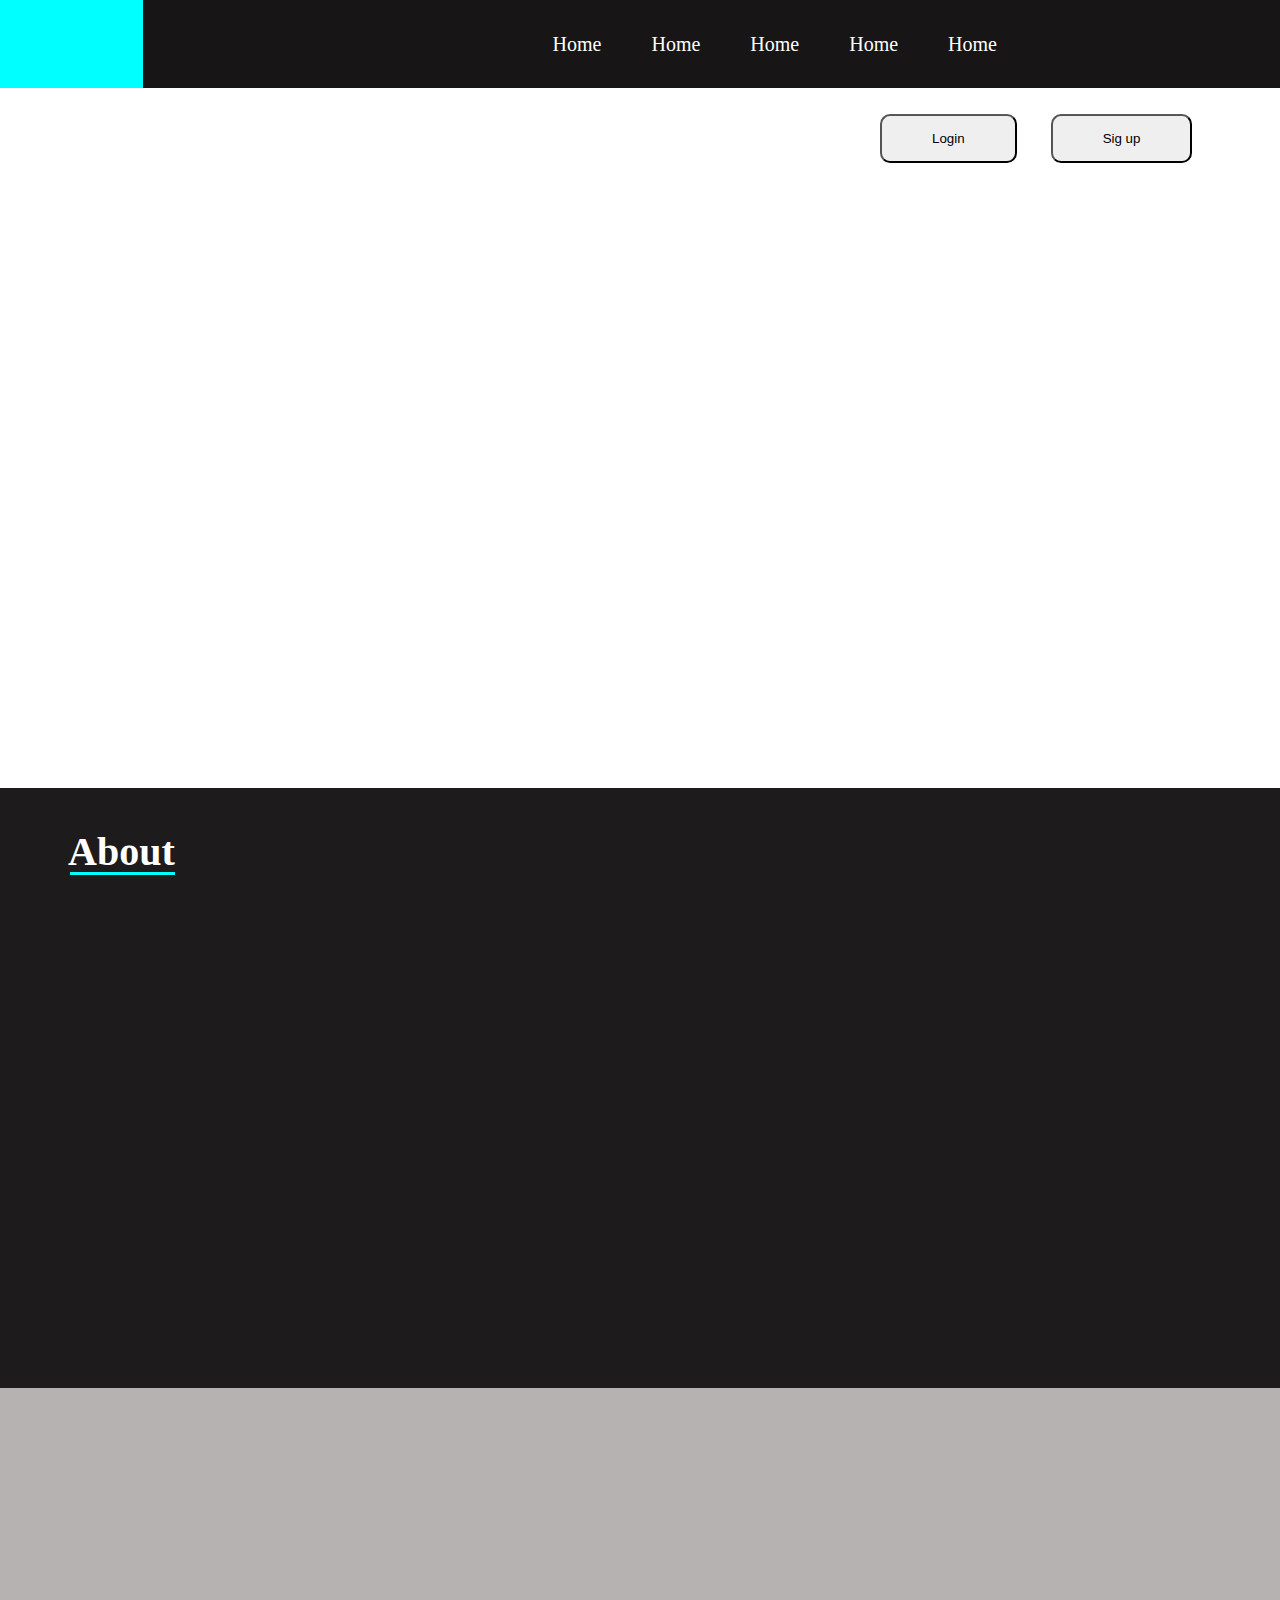
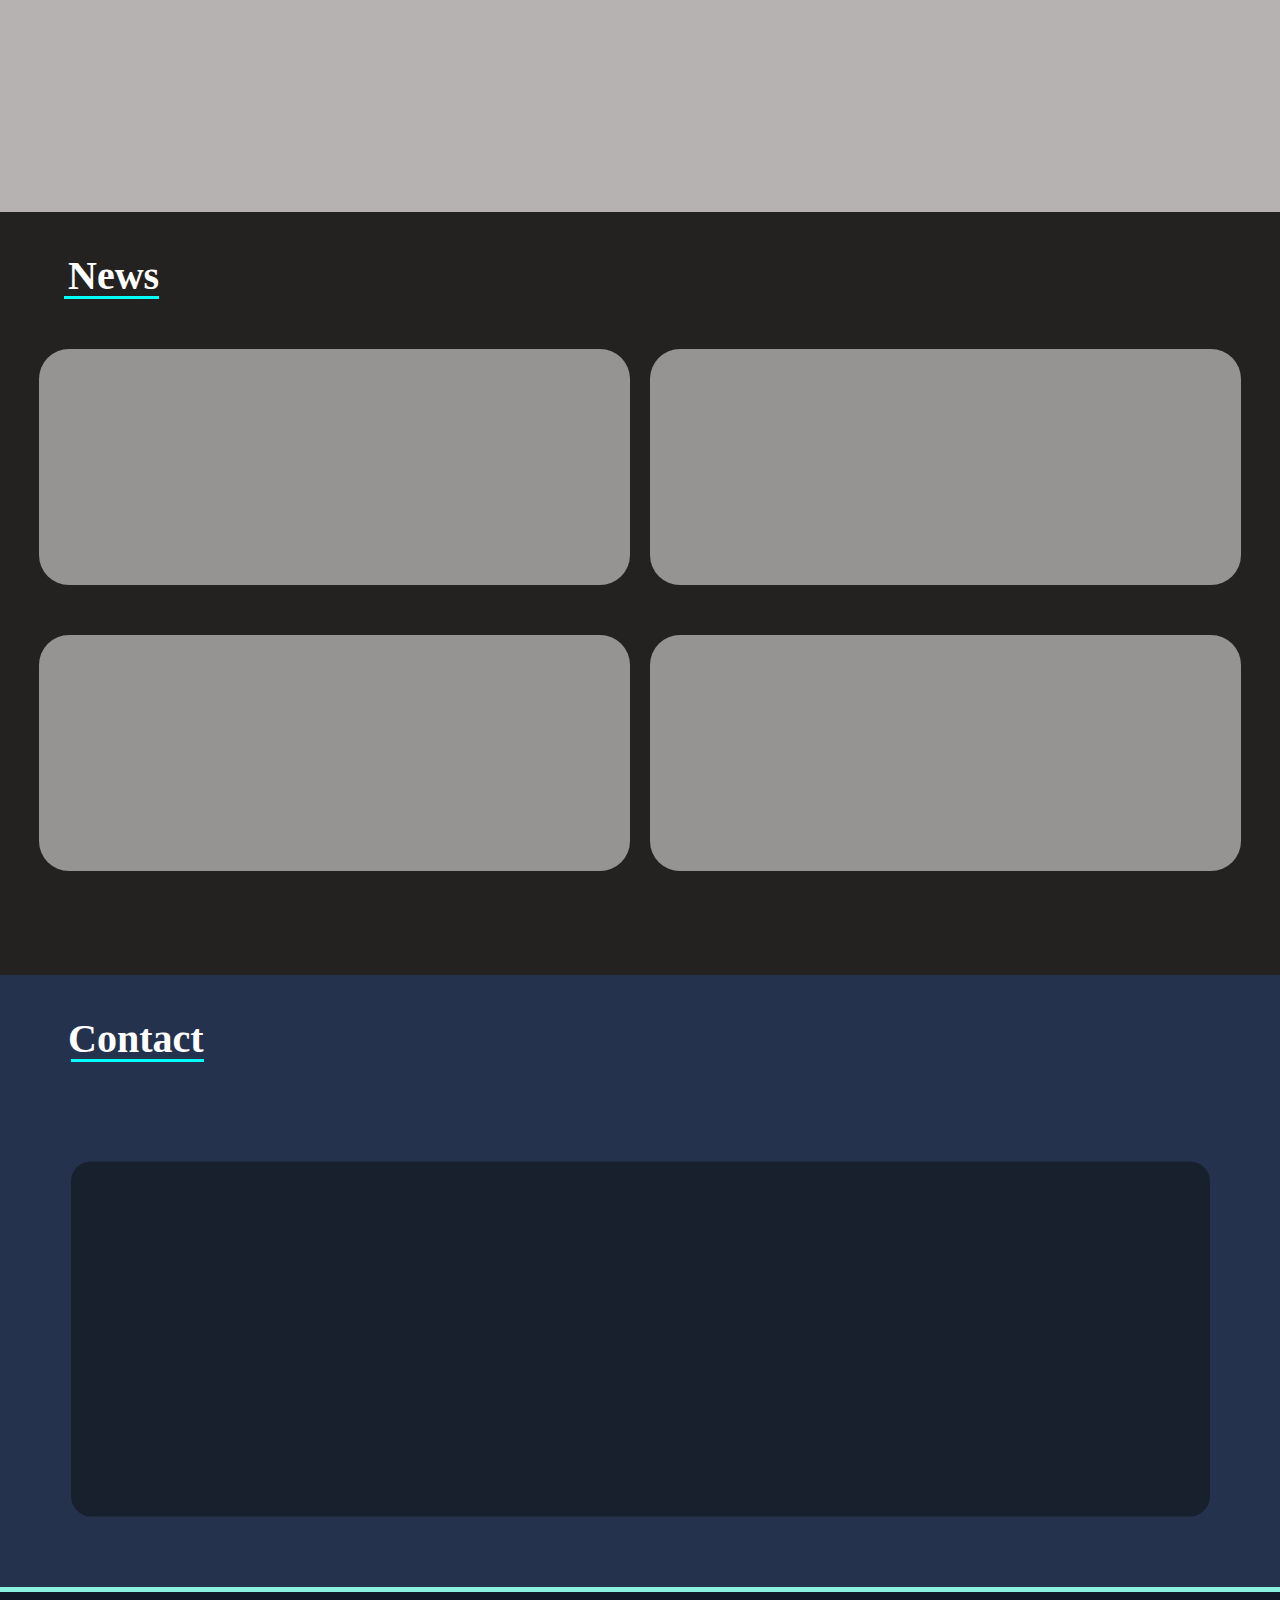
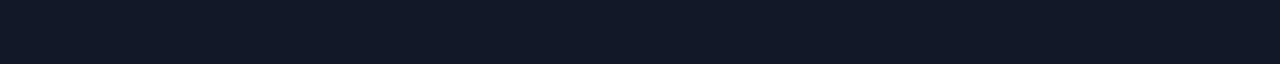
==== asm/index.html @ e6cdded4 "up" ====
<!DOCTYPE html>
<html lang="en">

<head>
    <meta charset="UTF-8">
    <meta http-equiv="X-UA-Compatible" content="IE=edge">
    <meta name="viewport" content="width=device-width, initial-scale=1.0">
    <title>Document</title>
    <link rel="stylesheet" href="./assets/css/style.css">
</head>

<body>
    <div class="main">

        <!-- nav -->
        <div class="nav">
            <div class="logo"></div>
            <div class="menu">
                <ul>
                    <li><a href="#">Home</a></li>
                    <li><a href="#">Home</a></li>
                    <li><a href="#">Home</a></li>
                    <li><a href="#">Home</a></li>
                    <li><a href="#">Home</a></li>
                </ul>
            </div>
            <!-- <div class="clear"></div> -->
            <div class="nav-button">
                <button class="login-button">Login</button>
                <button class="sigup-button">Sig up</button>
            </div>
        </div>

        <!-- banner -->
        <div class="banner">
            <div class="bg">
                <uk class="glass">
                    <li></li>
                    <li></li>
                    <li></li>
                    <li></li>
                    <li></li>
                    <li></li>
                    <li></li>
                    <li></li>
                    <li></li>
                    <li></li>
                </uk>
            </div>
        </div>

        <!-- About -->

        <div class="about">
            <h2>About</h2>
        </div>

        <!-- slider -->
        <div class="slider">

        </div>


        <!-- News -->

        <div class="news">
            <h2>News</h2>
            <div class="box-news">
                <div class="box-column">
                    <div class="box"></div>
                    <div class="box"></div>
                </div>
                <div class="box-column">
                    <div class="box"></div>
                    <div class="box"></div>
                </div>
            </div>
        </div>

        <!-- contact -->

        <div class="contact">
            <h2>Contact</h2>
            <div class="box">

            </div>
        </div>

        <!-- footer -->

        <footer></footer>
    </div>
</body>

</html>
---- asm/assets/css/style.css ----
* {
    margin: 0;
    padding: 0;
    box-sizing: border-box;
}

.clear {
    clear: both;
}

.main {}

.nav {
    width: 100%;
    height: 88px;
    background-color: #171515;
}

.nav .logo {
    height: 100%;
    width: 143px;
    background-color: aqua;
    display: inline-block;
}

.nav .menu {
    width: 900px;
    height: 100%;
    display: inline-block;
}

.menu ul li {
    list-style: none;
    float: right;
    line-height: 88px;
    font-size: 20px;
    margin-right: 50px;
}

.menu a {
    text-decoration: none;
    color: white;
}

.nav .nav-button {
    width: 400px;
    height: 100%;
    float: right;

}

.nav button {
    padding: 15px 50px;
    top: 0;
    transform: translateY(45%);
    margin-right: 30px;
    border-radius: 10px;
}

/* banner  */
.banner {
    width: 100%;
    height: 700px;
    /* background-color: #800080; */
}




/* about */
.about {
    width: 100%;
    height: 600px;
    background-color: #1D1B1B;
}

.about h2 {
    display: inline-block;
    color: white;
    font-size: 40px;
    padding-top: 40px;
    padding-left: 68px;
    position: relative;
}

.about h2:before {
    content: "";
    position: absolute;
    bottom: 0;
    right: 0;
    width: 60%;
    height: 3px;
    background-color: aqua;
}

/* slider */

.slider {
    width: 100%;
    height: 424px;
    background-color: #B7B2B2;
}

/* News */

.news {
    width: 100%;
    height: 763px;
    background-color: #242121;
}

.news h2 {
    display: inline-block;
    color: white;
    font-size: 40px;
    padding-top: 40px;
    padding-left: 68px;
    position: relative;
}

.news h2:before {
    content: "";
    position: absolute;
    bottom: 0;
    right: 0;
    width: 60%;
    height: 3px;
    background-color: aqua;
}

.news .box-news {
    display: flex;
    flex-direction: column;

}

.news .box-column {
    display: flex;
    width: 1202px;
    height: 236px;
    margin: 0 auto;
    margin-top: 50px;
    justify-content: space-between;
}

.news .box-column .box {

    width: 591px;
    height: 236px;
    background-color: #969393;
    border-radius: 30px;
}

/* contact */

.contact {
    width: 100%;
    height: 612px;
    background-color: #25324E;
}

.contact h2 {
    display: inline-block;
    color: white;
    font-size: 40px;
    padding-top: 40px;
    padding-left: 68px;
    position: relative;
}

.contact h2:before {
    content: "";
    position: absolute;
    bottom: 0;
    right: 0;
    width: 65%;
    height: 3px;
    background-color: aqua;
}

.contact .box {
    width: 1139px;
    height: 355px;
    background-color: #19202D;
    border-radius: 20px;
    margin: 0 auto;
    transform: translateY(28%);
}

/* footer */

footer {
    border-top: 5px solid #8CF2E0;
    width: 100%;
    height: 77px;
    background-color: #111827;
}
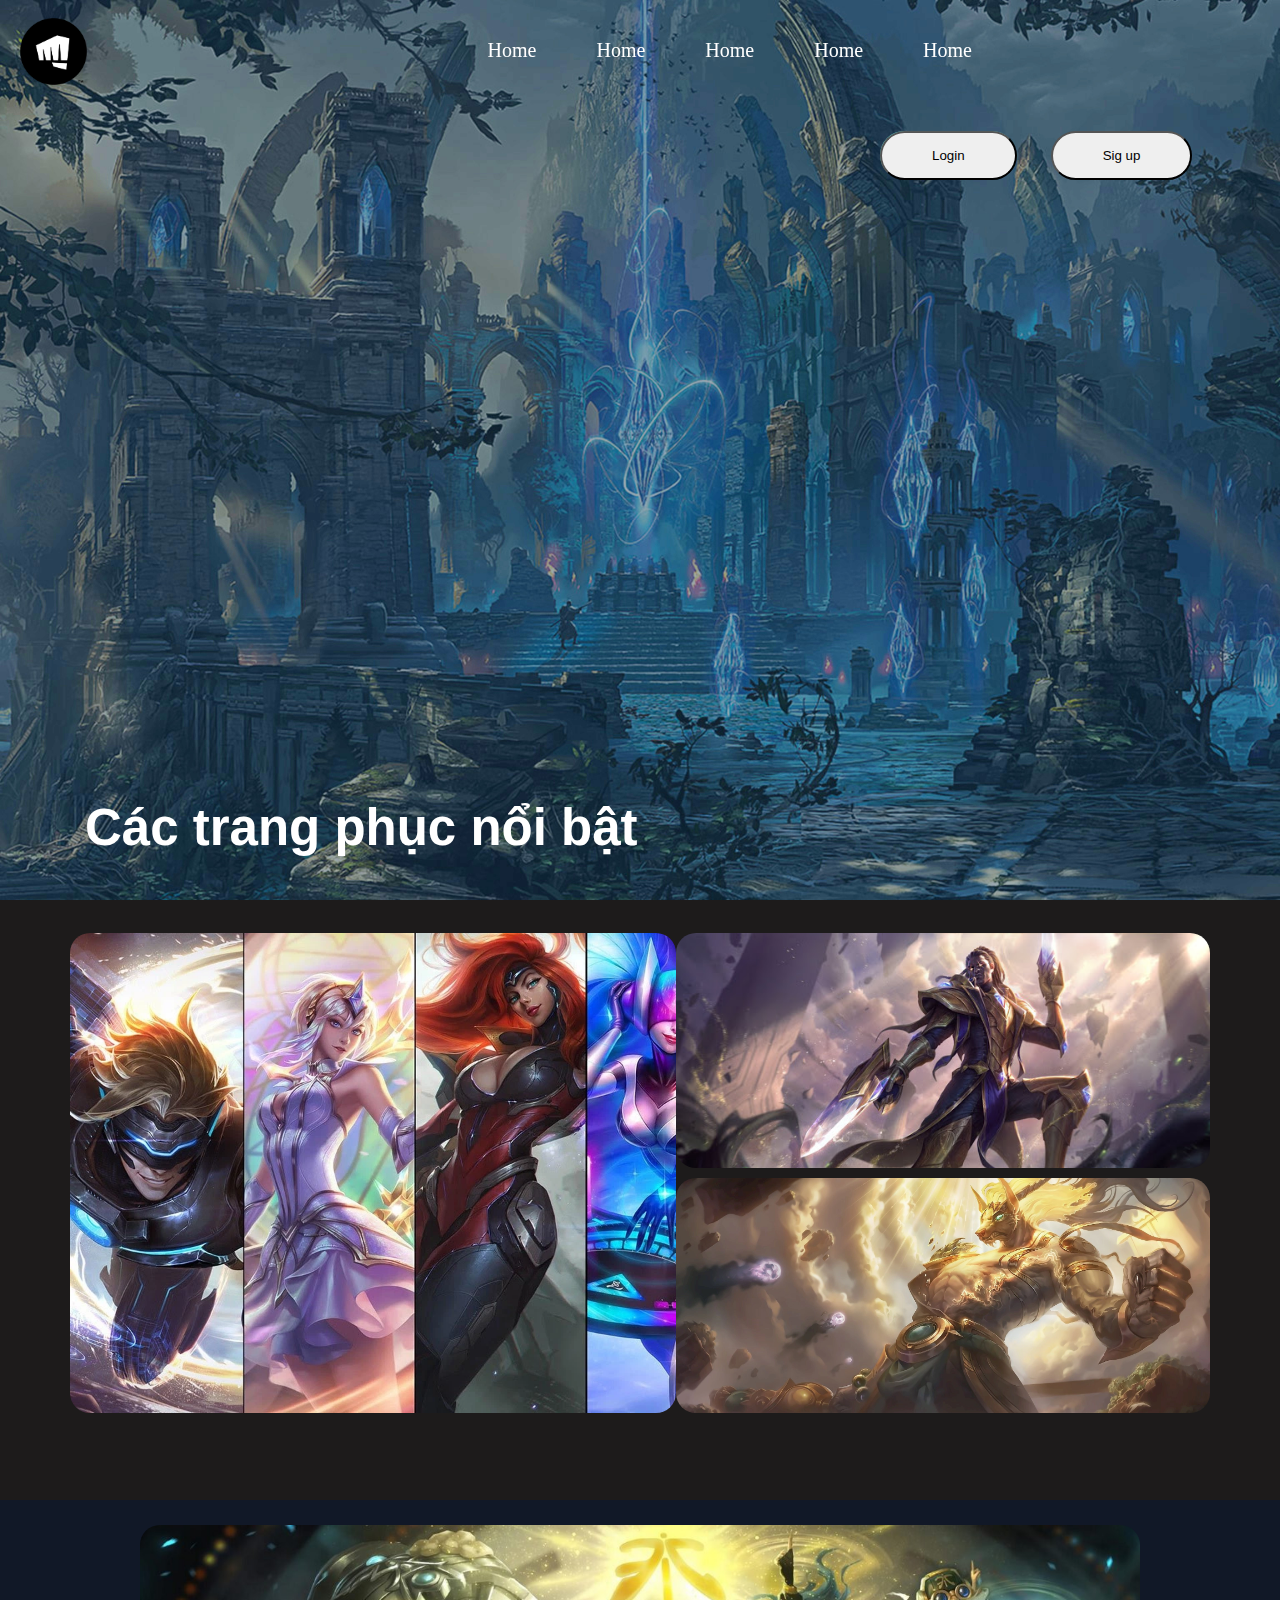
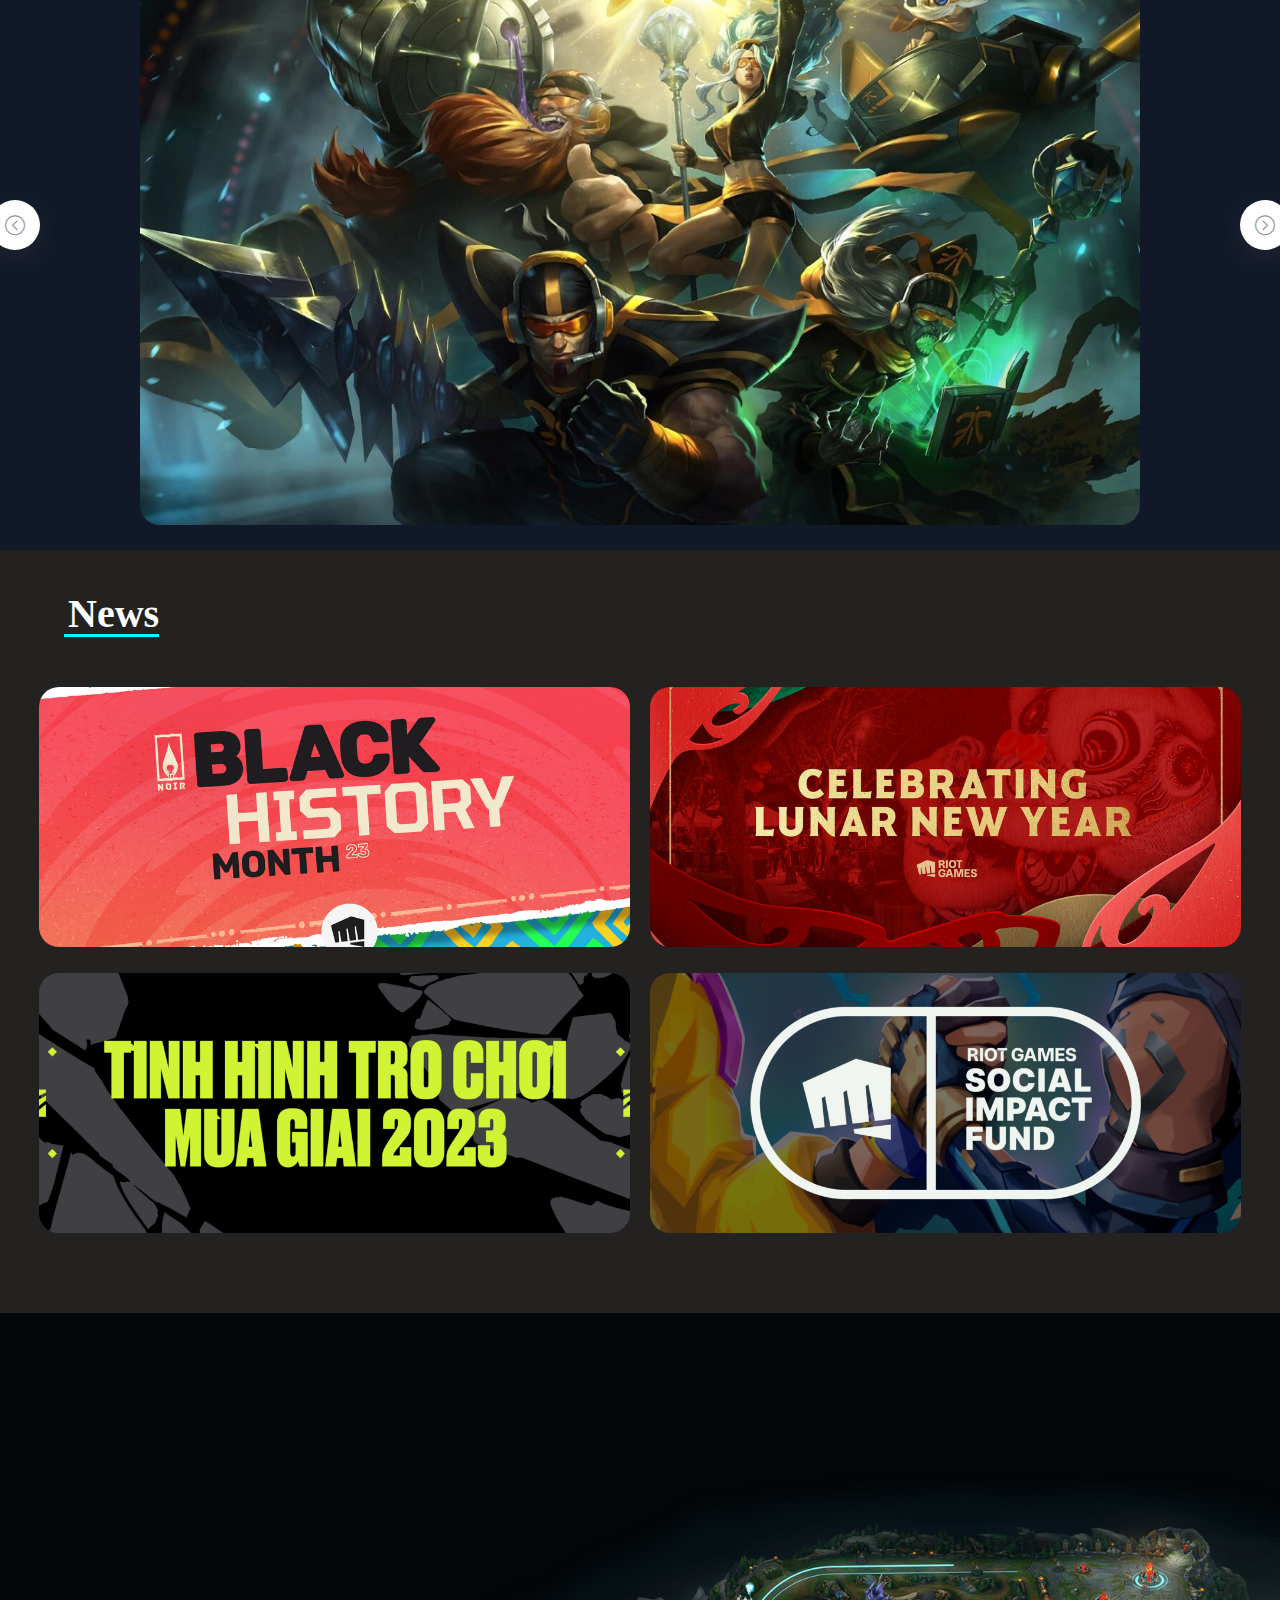
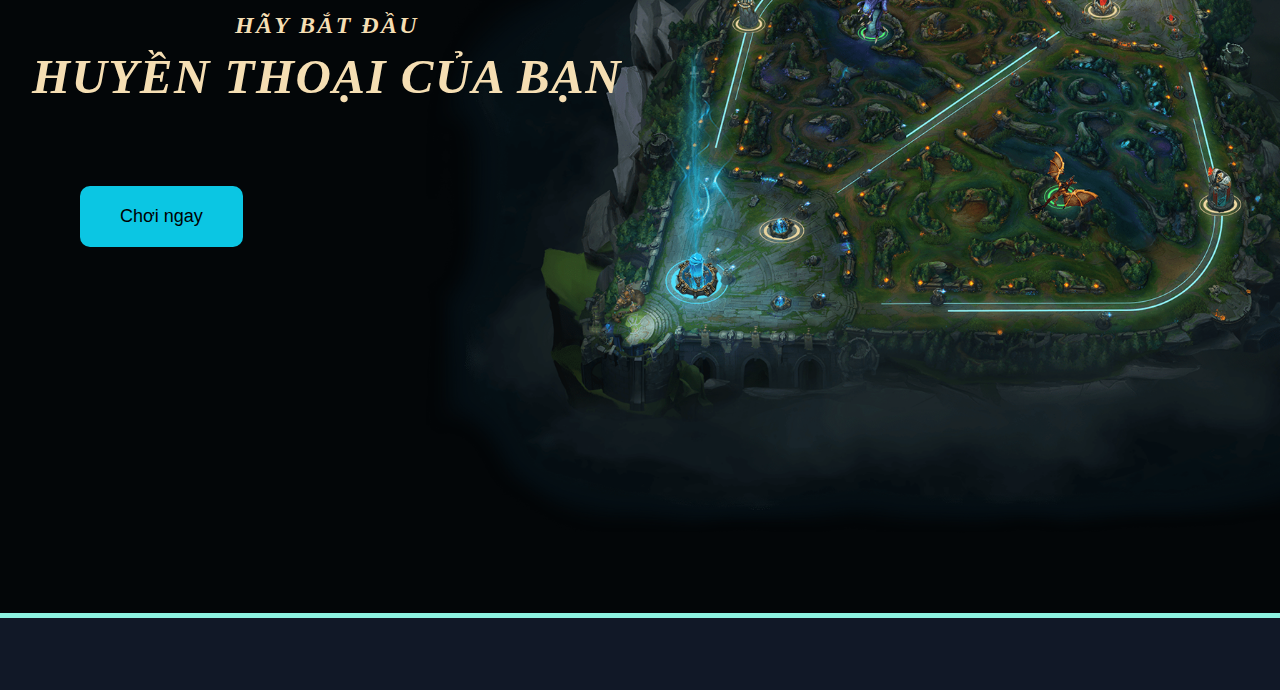
==== commit aee93bf5: "up" ====
--- a/asm/index.html
+++ b/asm/index.html
@@ -7,33 +7,41 @@
     <meta name="viewport" content="width=device-width, initial-scale=1.0">
     <title>Document</title>
     <link rel="stylesheet" href="./assets/css/style.css">
+    <link rel="stylesheet" href="./assets/css/header.css">
+    <link rel="stylesheet" href="./assets/fonts/themify-icons/themify-icons.css">
+
 </head>
 
 <body>
     <div class="main">
 
-        <!-- nav -->
-        <div class="nav">
-            <div class="logo"></div>
-            <div class="menu">
-                <ul>
-                    <li><a href="#">Home</a></li>
-                    <li><a href="#">Home</a></li>
-                    <li><a href="#">Home</a></li>
-                    <li><a href="#">Home</a></li>
-                    <li><a href="#">Home</a></li>
-                </ul>
-            </div>
-            <!-- <div class="clear"></div> -->
-            <div class="nav-button">
-                <button class="login-button">Login</button>
-                <button class="sigup-button">Sig up</button>
-            </div>
-        </div>
-
-        <!-- banner -->
-        <div class="banner">
+        <!-- header -->
+
+        <div id="header">
             <div class="bg">
+                <!-- nav -->
+                <div class="nav">
+                    <div class="logo">
+                        <a href="#">
+                            <div class="logo-1"></div>
+                        </a>
+                    </div>
+                    <div class="menu">
+                        <ul>
+                            <li class="js-nav"><a href="#contact">Home</a></li>
+                            <li><a href="#news">Home</a></li>
+                            <li><a href="#slider">Home</a></li>
+                            <li><a href="#about">Home</a></li>
+                            <li><a href="#header">Home</a></li>
+                        </ul>
+                    </div>
+                    <!-- <div class="clear"></div> -->
+                    <div class="nav-button">
+                        <button class="login-button">Login</button>
+                        <button class="sigup-button">Sig up</button>
+                    </div>
+                </div>
+                <!-- /nav -->
                 <uk class="glass">
                     <li></li>
                     <li></li>
@@ -51,45 +59,157 @@
 
         <!-- About -->
 
-        <div class="about">
-            <h2>About</h2>
+        <div id="about">
+            <h2>Các trang phục nổi bật</h2>
+            <div class="container">
+                <div class="about-left"></div>
+                <div class="about-right">
+                    <div class="box box1"></div>
+                    <div class="box box2"></div>
+                    <!-- <div class="box"></div> -->
+                </div>
+            </div>
         </div>
 
         <!-- slider -->
-        <div class="slider">
-
+
+        <div id="slider">
+            <i class="ti-arrow-circle-left slider-prev"></i>
+            <i class="ti-arrow-circle-right slider-next"></i>
+            <div class="slider-wrapper">
+                <div class="slider-main">
+                    <div class="slider-item">
+                        <img src="./assets/img/lol-skin-fnc-2011-1536x842.jpg" alt="">
+                    </div>
+                    <div class="slider-item">
+                        <img src="./assets/img/lol-skin-skt-t1-2016-1536x864.jpg" alt="">
+                    </div>
+                    <div class="slider-item">
+                        <img src="./assets/img/lol-skin-ssw-ssg-2017-1536x854.jpg" alt="">
+                    </div>
+                    <div class="slider-item">
+                        <img src="./assets/img/lol-skin-fpx-2019-1536x864.jpg" alt="">
+                    </div>
+                    <div class="slider-item">
+                        <img src="./assets/img/lol-skin-dug-2020-1536x864.jpg" alt="">
+                    </div>
+                    <div class="slider-item">
+                        <img src="./assets/img/lmht-edg-skin.png" alt="">
+                    </div>
+                </div>
+            </div>
         </div>
 
 
         <!-- News -->
 
-        <div class="news">
+        <div id="news">
             <h2>News</h2>
             <div class="box-news">
                 <div class="box-column">
-                    <div class="box"></div>
-                    <div class="box"></div>
+                    <div class="box box1"></div>
+                    <div class="box box2"></div>
                 </div>
                 <div class="box-column">
-                    <div class="box"></div>
-                    <div class="box"></div>
+                    <div class="box box3"></div>
+                    <div class="box box4"></div>
                 </div>
             </div>
         </div>
 
         <!-- contact -->
 
-        <div class="contact">
-            <h2>Contact</h2>
-            <div class="box">
-
-            </div>
+        <div id="contact">
+            <div class="map"></div>
+            <div class="contact-content">
+                <div class="contact-text1">HÃY BẮT ĐẦU</div>
+                <div class="contact-text2">HUYỀN THOẠI CỦA BẠN</div>
+            </div>
+            <button class="contact-button">
+                <span></span>
+                <span></span>
+                <span></span>
+                <span></span>
+                Chơi ngay
+            </button>
+
         </div>
 
         <!-- footer -->
 
         <footer></footer>
-    </div>
+
+        <!-- modal login -->
+
+        <div class="modal-login modal-both">
+            <div class="modal_login-container ">
+                <div class="modal_login-close">
+                    <i class="ti-close"></i>
+                </div>
+                <div class="login-main">
+                    <header>
+                        <div class="text-login">Đăng nhập</div>
+                    </header>
+                    <div class="modal_login-body">
+                        <div class="login-form">
+                            <input type="text" class="login-input-1" placeholder=" ">
+                            <label for="name" class="login-label-1">Your Email:</label>
+                            <input type="password" class="login-input-2" placeholder=" ">
+                            <label for="password" class="login-label-2">Password:</label>
+                        </div>
+
+                        <div class="save-login">
+                            <input class="login-checkbox" type="checkbox">
+                            <span>Lưu đăng nhập</span>
+                        </div>
+
+                        <button class="btn-login">
+                            <i class="ti-arrow-right"></i>
+                        </button>
+                        <p class="creatacc">TẠO TÀI KHOẢN</p>
+                    </div>
+                </div>
+            </div>
+        </div>
+        <!--modal sig up  -->
+        <div class="modal-sigup modal-both">
+            <div class="modal_sigup-container ">
+                <div class="modal_sigup-close">
+                    <i class="ti-close"></i>
+                </div>
+                <div class="sigup-main">
+                    <header>
+                        <div class="text-sigup">Đăng Ký</div>
+                    </header>
+                    <div class="modal_sigup-body">
+                        <div class="sigup-form">
+                            <input type="text" class="sigup-input-1" placeholder=" ">
+                            <label for="name" class="sigup-label-1">User Name:</label>
+                            <input type="email" class="sigup-input-2" placeholder=" ">
+                            <label for="email" class="sigup-label-2">Email:</label>
+                            <input type="password" class="sigup-input-3" placeholder=" ">
+                            <label for="password" class="sigup-label-3">Password:</label>
+                            <input type="password" class="sigup-input-4" placeholder=" ">
+                            <label for="password" class="sigup-label-4">Confirm Password:</label>
+                        </div>
+
+                        <div class="save-sigup">
+                            <input class="sigup-checkbox" type="checkbox">
+                            <span>Lưu Tài Khoản</span>
+                        </div>
+
+                        <button class="btn-sigup">
+                            <i class="ti-arrow-right"></i>
+                        </button>
+
+                    </div>
+                </div>
+            </div>
+        </div>
+
+        <script src="./js/ap.js"></script>
+        <script src="./js/header.js"></script>
+
 </body>
 
 </html>--- a/asm/assets/css/style.css
+++ b/asm/assets/css/style.css
@@ -8,73 +8,163 @@
     clear: both;
 }
 
-.main {}
-
-.nav {
-    width: 100%;
-    height: 88px;
-    background-color: #171515;
-}
-
-.nav .logo {
+
+
+.main {
+    user-select: none;
+    background-color: #111827;
+}
+
+
+/* about */
+#about {
+    width: 100%;
+    height: 800px;
+    background-color: #1D1B1B;
+}
+
+#about h2 {
+    color: white;
+    font-family: Arial, Helvetica, sans-serif;
+    font-size: 51px;
+    transform: translateY(98px);
+    margin-left: 85px;
+}
+
+
+#about .container {
+    width: 89%;
+    height: 600px;
+    display: flex;
+    flex-direction: row;
+    /* background-color: azure; */
+    align-items: center;
+    justify-content: center;
+    margin: 0 auto;
+    transform: translateY(19%);
+    justify-content: space-between;
+}
+
+#about .container .about-left {
+    width: 801px;
+    height: 480px;
+    background-color: #8CF2E0;
+    background: url("../img/sss.webp");
+    background-size: cover;
+    border-radius: 20px;
+}
+
+/* #about .container .about-left:hover {
+    cursor: pointer;
+    border: 1px solid #ccc;
+    transition: .25s ease;
+
+} */
+
+#about .container .about-right {
+    width: 534px;
+    height: 480px;
+
+    display: flex;
+    flex-direction: column;
+    justify-content: space-between;
+}
+
+#about .about-right .box {
+    width: 534px;
+    height: 235px;
+    border-radius: 20px;
+}
+
+/* #about .about-right .box:hover {
+    cursor: pointer;
+    border: 1px solid #ccc;
+    transition: .25s ease;
+} */
+
+#about .about-right .box1 {
+    background: url("../img/lucian.jpg");
+    background-size: cover;
+}
+
+#about .about-right .box2 {
+    background: url("../img/nasus.webp");
+    background-size: cover;
+}
+
+
+
+/* slider */
+
+#slider {
+    max-width: 1000px;
+    margin: 25px auto;
+    position: relative;
+}
+
+.slider-next,
+.slider-prev {
+    position: absolute;
+    top: 50%;
+    transform: translateY(-50%);
+    width: 50px;
+    height: 50px;
+    border-radius: 100rem;
+    display: flex;
+    justify-content: center;
+    align-items: center;
+    color: #999;
+    background-color: white;
+    box-shadow: rgba(100, 100, 111, 0.2) 0px 7px 29px 0px;
+    cursor: pointer;
+    font-size: 20px;
+}
+
+.slider-next {
+    right: -150px;
+}
+
+.slider-prev {
+    left: -150px;
+}
+
+.slider-wrapper {
+    width: 100%;
+    height: 600px;
+    overflow: hidden;
+    position: relative;
+}
+
+.slider-main {
+    display: flex;
+    position: relative;
+    transition: transform 0.25s linear;
     height: 100%;
-    width: 143px;
-    background-color: aqua;
-    display: inline-block;
-}
-
-.nav .menu {
-    width: 900px;
+}
+
+.slider-item {
     height: 100%;
-    display: inline-block;
-}
-
-.menu ul li {
-    list-style: none;
-    float: right;
-    line-height: 88px;
-    font-size: 20px;
-    margin-right: 50px;
-}
-
-.menu a {
-    text-decoration: none;
-    color: white;
-}
-
-.nav .nav-button {
-    width: 400px;
+    width: 100%;
+    flex: 1 0 100%;
+    user-select: none;
+}
+
+.slider-item img {
+    width: 100%;
     height: 100%;
-    float: right;
-
-}
-
-.nav button {
-    padding: 15px 50px;
-    top: 0;
-    transform: translateY(45%);
-    margin-right: 30px;
-    border-radius: 10px;
-}
-
-/* banner  */
-.banner {
-    width: 100%;
-    height: 700px;
-    /* background-color: #800080; */
-}
-
-
-
-
-/* about */
-.about {
-    width: 100%;
-    height: 600px;
-    background-color: #1D1B1B;
-}
-
-.about h2 {
+    object-fit: cover;
+    border-radius: 20px;
+}
+
+/* News */
+
+#news {
+    width: 100%;
+    height: 763px;
+    background-color: #242121;
+}
+
+#news h2 {
     display: inline-block;
     color: white;
     font-size: 40px;
@@ -83,7 +173,7 @@
     position: relative;
 }
 
-.about h2:before {
+#news h2:before {
     content: "";
     position: absolute;
     bottom: 0;
@@ -93,48 +183,13 @@
     background-color: aqua;
 }
 
-/* slider */
-
-.slider {
-    width: 100%;
-    height: 424px;
-    background-color: #B7B2B2;
-}
-
-/* News */
-
-.news {
-    width: 100%;
-    height: 763px;
-    background-color: #242121;
-}
-
-.news h2 {
-    display: inline-block;
-    color: white;
-    font-size: 40px;
-    padding-top: 40px;
-    padding-left: 68px;
-    position: relative;
-}
-
-.news h2:before {
-    content: "";
-    position: absolute;
-    bottom: 0;
-    right: 0;
-    width: 60%;
-    height: 3px;
-    background-color: aqua;
-}
-
-.news .box-news {
+#news .box-news {
     display: flex;
     flex-direction: column;
 
 }
 
-.news .box-column {
+#news .box-column {
     display: flex;
     width: 1202px;
     height: 236px;
@@ -143,48 +198,141 @@
     justify-content: space-between;
 }
 
-.news .box-column .box {
+#news .box-column .box {
 
     width: 591px;
-    height: 236px;
+    height: 260px;
     background-color: #969393;
-    border-radius: 30px;
+    border-radius: 20px;
+}
+
+#news .box1 {
+    background: url("../img/new1.png") center no-repeat;
+    background-size: cover;
+}
+
+#news .box2 {
+    background: url("../img/new2.png") center no-repeat;
+    background-size: cover;
+}
+
+#news .box3 {
+    background: url("../img/new3.png") center no-repeat;
+    background-size: cover;
+}
+
+#news .box4 {
+    background: url("../img/new4.png")center no-repeat;
+    background-size: cover;
 }
 
 /* contact */
 
-.contact {
-    width: 100%;
-    height: 612px;
-    background-color: #25324E;
-}
-
-.contact h2 {
-    display: inline-block;
-    color: white;
-    font-size: 40px;
-    padding-top: 40px;
-    padding-left: 68px;
-    position: relative;
-}
-
-.contact h2:before {
-    content: "";
+#contact {
+    width: 100%;
+    height: 900px;
+    background-color: rgb(3, 6, 8);
+    position: relative;
+}
+
+#contact .map {
+    width: 1012px;
+    height: 679px;
     position: absolute;
+    background: url("../img/player-guide-map-1440-32575baa2f8d2b2bfd5cfd07e11d1361.png") center no-repeat;
+    background-size: cover;
+    top: 150px;
+    transform: translateX(42%);
+    animation: mapScroll ease 2s;
+}
+
+#contact .contact-button {
+    padding: 20px 40px;
+    /* border-radius: 15px; */
+    background-color: rgb(11, 198, 227);
+    font-size: 18px;
+    margin-left: 80px;
+    margin-top: 373px;
+    position: relative;
+    border: none;
+    outline: none;
+    color: black;
+    cursor: pointer;
+    border-radius: 10px;
+}
+
+#contact .contact-content {
+    width: 654px;
+    height: 100px;
+    color: wheat;
+    font-style: italic;
+    text-align: center;
+    line-height: 2.6;
+    transform: translateY(281px);
+    animation: textScroll ease 2s;
+    display: block;
+    position: relative;
+}
+
+#contact .contact-content .contact-text1 {
+    font-size: 1.5rem;
+    font-weight: 600;
+    letter-spacing: 0.1em;
+}
+
+#contact .contact-content .contact-text2 {
+    font-size: 49px;
+    line-height: 0.85;
+    font-family: "Beaufort for LOL", serif;
+    font-weight: 800;
+    letter-spacing: 0.03em;
+}
+
+.contact-button span {
+    position: absolute;
+    background-color: #8CF2E0;
+    display: block;
+    transition: all 0.25s linear;
+}
+
+.contact-button span:nth-child(1) {
+    top: 0;
+    left: 0;
+    width: 0;
+    height: 3px;
+}
+
+.contact-button span:nth-child(2) {
+    top: 0;
+    right: 0;
+    width: 3px;
+    height: 0;
+    transition-delay: 0.25s;
+}
+
+.contact-button span:nth-child(3) {
     bottom: 0;
     right: 0;
-    width: 65%;
+    width: 0;
     height: 3px;
-    background-color: aqua;
-}
-
-.contact .box {
-    width: 1139px;
-    height: 355px;
-    background-color: #19202D;
-    border-radius: 20px;
-    margin: 0 auto;
-    transform: translateY(28%);
+    transition-delay: 0.5s;
+}
+
+.contact-button span:nth-child(4) {
+    bottom: 0;
+    left: 0;
+    width: 3px;
+    height: 0;
+    transition-delay: 0.75s;
+}
+
+.contact-button:hover span:nth-child(odd) {
+    width: 100%;
+
+}
+
+.contact-button:hover span:nth-child(even) {
+    height: 100%;
 }
 
 /* footer */
@@ -194,4 +342,25 @@
     width: 100%;
     height: 77px;
     background-color: #111827;
+}
+
+@keyframes mapScroll {
+    from {
+        transform: translateX(50%);
+
+    }
+
+    to {
+        transform: translateX(42%);
+    }
+}
+
+@keyframes textScroll {
+    form {
+        transform: translateY(40px);
+    }
+
+    to {
+        transform: translateY(281px);
+    }
 }--- a/asm/assets/css/header.css
+++ b/asm/assets/css/header.css
@@ -0,0 +1,669 @@
+#header {
+    width: 100%;
+    height: 700px;
+    position: relative;
+}
+
+#header .bg {
+    width: 100%;
+    height: 100vh;
+    background: url('../img/banner1.jpg') top center / cover no-repeat;
+    position: relative;
+
+}
+
+.nav {
+    position: fixed;
+    top: 0;
+    left: 0;
+    width: 0;
+    width: 100%;
+    height: 100px;
+    z-index: 1;
+    transition: 0.6s ease-in-out;
+}
+
+.nav.sticky {
+    background-color: #111827;
+    box-shadow: 0 0 5px #6d88e9;
+}
+
+.nav .logo {
+    height: 100px;
+    width: 88px;
+    display: inline-block;
+}
+
+.nav .logo .logo-1 {
+    transform: translateY(18px);
+    margin-left: 20px;
+    height: 67px;
+    width: 67px;
+    background: url('../img/logo.png') center no-repeat;
+    background-size: cover;
+}
+
+.nav .menu {
+    width: 900px;
+    height: 100%;
+    display: inline-block;
+}
+
+.nav .menu ul li {
+    list-style: none;
+    float: right;
+    line-height: 100px;
+    font-size: 20px;
+    margin-right: 40px;
+    user-select: none;
+}
+
+.nav .menu ul li:nth-child(1) {
+    margin-right: 10px;
+}
+
+.nav .menu a {
+    text-decoration: none;
+    color: white;
+    padding: 10px;
+    position: relative;
+}
+
+.nav .menu a:before {
+    content: "";
+    position: absolute;
+    bottom: 0;
+    left: 0;
+    width: 0;
+    height: 3px;
+    height: 3px;
+    background-color: #97f0c5;
+    transition: width 0.5s linear;
+}
+
+.nav .menu a:hover:before {
+    width: 100%;
+}
+
+.nav .menu a:hover {
+    color: #8beef6;
+
+}
+
+.nav .nav-button {
+    width: 400px;
+    height: 100%;
+    float: right;
+    margin-top: 5px;
+    position: relative;
+}
+
+.nav button {
+    padding: 15px 50px;
+    top: 0;
+    transform: translateY(45%);
+    margin-right: 30px;
+    border-radius: 30px;
+    transition: .5s ease;
+    z-index: 999;
+}
+
+.nav .nav-button::before {
+    content: "";
+    position: absolute;
+    top: 0;
+    left: 0;
+    width: 34%;
+    height: 48%;
+    border-radius: 30px;
+    background-color: #5abbb7;
+    transform: translateY(22px);
+}
+
+.nav .nav-button::after {
+    content: "";
+    position: absolute;
+    top: 0;
+    right: 90px;
+    width: 34%;
+    height: 48%;
+    border-radius: 30px;
+    background-color: #5abbb7;
+    transform: translateY(23px);
+    z-index: -1;
+}
+
+.nav button:hover {
+    cursor: pointer;
+    transform: translateY(10px);
+}
+
+#header .glass {
+    position: absolute;
+    top: 0;
+    left: 0;
+    width: 100%;
+    height: 100%;
+    overflow: hidden;
+}
+
+#header .glass li {
+    position: absolute;
+    display: block;
+    list-style: none;
+    width: 20px;
+    height: 20px;
+    background: rgba(255, 255, 255, 0.34);
+    /* background: rgba(255, 255, 255, 0.1); */
+
+    border: 1px solid rgba(255, 255, 255, 0.18);
+    animation: spin 5s linear infinite;
+    bottom: -150px;
+}
+
+#header .glass li:nth-child(1) {
+    left: 20%;
+    width: 150px;
+    height: 150px;
+    animation-delay: 0s;
+}
+
+#header .glass li:nth-child(2) {
+    left: 10%;
+    width: 20px;
+    height: 20px;
+    animation-delay: 2s;
+    animation-duration: 18s;
+}
+
+#header .glass li:nth-child(3) {
+    left: 70%;
+    width: 20px;
+    height: 20px;
+    animation-delay: 4s;
+}
+
+#header .glass li:nth-child(4) {
+    left: 40%;
+    width: 60px;
+    height: 60px;
+    animation-delay: 0s;
+    animation-duration: 18s;
+}
+
+#header .glass li:nth-child(5) {
+    left: 65%;
+    width: 20px;
+    height: 20px;
+    animation-delay: 0s;
+}
+
+#header .glass li:nth-child(6) {
+    left: 75%;
+    width: 110px;
+    height: 110px;
+    animation-delay: 3s;
+}
+
+#header .glass li:nth-child(7) {
+    left: 35%;
+    width: 150px;
+    height: 150px;
+    animation-delay: 7s;
+}
+
+#header .glass li:nth-child(8) {
+    left: 50%;
+    width: 25px;
+    height: 25px;
+    animation-delay: 15s;
+    animation-duration: 45s;
+}
+
+#header .glass li:nth-child(9) {
+    left: 20%;
+    width: 15px;
+    height: 15px;
+    animation-delay: 2s;
+    animation-duration: 35s;
+}
+
+#header .glass li:nth-child(10) {
+    left: 85%;
+    width: 150px;
+    height: 150px;
+    animation-delay: 0s;
+    animation-duration: 11s;
+}
+
+.modal-login {
+    position: fixed;
+    top: 0;
+    left: 0;
+    bottom: 0;
+    right: 0;
+    background-color: rgba(0, 0, 0, 0.4);
+    z-index: 10;
+    display: none;
+}
+
+.modal_login-container {
+    width: 506px;
+    height: 528px;
+    background-color: white;
+    margin: 0 auto;
+    transform: translateY(22%);
+    position: relative;
+    box-shadow: 0 0 10px #ccc;
+    border-radius: 10px;
+    animation: login ease .7s;
+}
+
+.modal_login-container .modal_login-close {
+    position: absolute;
+    right: 0;
+    padding: 15px;
+}
+
+.modal_login-container .modal_login-close:hover {
+    cursor: pointer;
+    background-color: #eee;
+    border-radius: 10px;
+}
+
+.ti-close {
+    font-size: 19px;
+}
+
+
+.login-main {
+    padding: 80px 50px 0px 50px;
+    height: 100%;
+}
+
+.text-login {
+    text-align: center;
+    margin-bottom: 54px;
+    font-family: 'Neue Frutiger World vi', sans-serif;
+    font-size: 2rem;
+    font-weight: 500;
+}
+
+.login-input-1,
+.login-input-2 {
+    padding: 0 20px;
+    margin-bottom: 20px;
+    border: 1px solid #eee;
+    border-radius: 4px;
+    width: 100%;
+    height: 50px;
+    transition: .25s ease;
+
+}
+
+.login-input-2:focus,
+.login-input-1:focus {
+    outline: none;
+    border-color: #6a5af9;
+}
+
+.login-form {
+    position: relative;
+}
+
+.login-label-1 {
+    position: absolute;
+    top: 16%;
+    transform: translateY(-50%);
+    left: 21px;
+    user-select: none;
+    color: #999;
+    pointer-events: none;
+    transition: .5s ease;
+}
+
+.login-label-2 {
+    position: absolute;
+    left: 21px;
+    color: #999;
+    pointer-events: none;
+    transition: .5s ease;
+    transform: translateY(-50%);
+    top: 67%;
+}
+
+
+.login-input-1:not(:placeholder-shown)+.login-label-1,
+.login-input-1:focus+.login-label-1 {
+    top: 0;
+    left: 11px;
+    padding: 0 10px;
+    display: inline-block;
+    background-color: white;
+    color: #6a5af9;
+    transition: .5s ease;
+    border: 1px solid #6a5af9;
+    border-radius: 5px;
+
+}
+
+.login-input-2:not(:placeholder-shown)+.login-label-2,
+.login-input-2:focus+.login-label-2 {
+    left: 11px;
+    padding: 0 10px;
+    display: inline-block;
+    background-color: white;
+    color: #6a5af9;
+    transition: .5s ease;
+    top: 70px;
+    border: 1px solid #6a5af9;
+    border-radius: 5px;
+}
+
+.modal-login .save-login {
+    width: 100%;
+    height: 60px;
+}
+
+.modal-login .login-checkbox {
+    width: 20px;
+    height: 20px;
+}
+
+.modal-login span {
+    font-size: 17px;
+    margin-left: 11px;
+    position: absolute;
+
+}
+
+.modal-login .btn-login {
+    padding: 20px 50px;
+    margin: 0 auto;
+    display: block;
+    border-radius: 40px;
+    outline: none;
+    border: none;
+    cursor: pointer;
+    transition: .5s ease;
+}
+
+.modal-login .btn-login:hover {
+    box-shadow: 0 0 10px #ccc;
+    background-color: #f9f9f9;
+}
+
+.ti-arrow-right {
+    font-size: 30px;
+    color: #918daf;
+}
+
+.modal_login-body p {
+    display: block;
+    text-decoration: none;
+    color: #ccc;
+    font-size: 15px;
+    letter-spacing: 1.2px;
+    font-weight: 530;
+    display: block;
+    text-align: center;
+    margin-top: 34px;
+    transition: .25s linear;
+}
+
+.modal_login-body p:hover {
+    cursor: pointer;
+    color: #302c2c;
+}
+
+.modal-login.open {
+    display: block;
+}
+
+
+/*  */
+
+.modal-sigup.open {
+    display: block;
+}
+
+.modal-sigup {
+    position: fixed;
+    top: 0;
+    left: 0;
+    bottom: 0;
+    right: 0;
+    background-color: rgba(0, 0, 0, 0.4);
+    z-index: 10;
+    display: none;
+}
+
+.modal_sigup-container {
+    width: 506px;
+    height: 528px;
+    background-color: white;
+    margin: 0 auto;
+    transform: translateY(22%);
+    position: relative;
+    box-shadow: 0 0 10px #ccc;
+    border-radius: 10px;
+    animation: login ease .7s;
+}
+
+.modal_sigup-container .modal_sigup-close {
+    position: absolute;
+    right: 0;
+    padding: 15px;
+}
+
+.modal_sigup-container .modal_sigup-close:hover {
+    cursor: pointer;
+    background-color: #eee;
+    border-radius: 10px;
+}
+
+.sigup-main {
+    padding: 50px 50px 0px 50px;
+    height: 100%;
+}
+
+.text-sigup {
+    text-align: center;
+    margin-bottom: 25px;
+    font-family: 'Neue Frutiger World vi', sans-serif;
+    font-size: 2rem;
+    font-weight: 500;
+}
+
+.sigup-input-4,
+.sigup-input-3,
+.sigup-input-1,
+.sigup-input-2 {
+    padding: 0 20px;
+    margin-bottom: 20px;
+    border: 1px solid #eee;
+    border-radius: 4px;
+    width: 100%;
+    height: 50px;
+    transition: .25s ease;
+
+}
+
+.sigup-input-4:focus,
+.sigup-input-3:focus,
+.sigup-input-2:focus,
+.sigup-input-1:focus {
+    outline: none;
+    border-color: #6a5af9;
+}
+
+.sigup-form {
+    position: relative;
+}
+
+.sigup-label-1 {
+    position: absolute;
+    top: 9%;
+    transform: translateY(-50%);
+    left: 21px;
+    user-select: none;
+    color: #999;
+    pointer-events: none;
+    transition: .5s ease;
+}
+
+.sigup-label-2 {
+    user-select: none;
+    position: absolute;
+    left: 21px;
+    color: #999;
+    pointer-events: none;
+    transition: .5s ease;
+    transform: translateY(-50%);
+    top: 34%;
+}
+
+.sigup-label-3 {
+    user-select: none;
+    position: absolute;
+    left: 21px;
+    color: #999;
+    pointer-events: none;
+    transition: .5s ease;
+    transform: translateY(-50%);
+    top: 59%;
+}
+
+.sigup-label-4 {
+    user-select: none;
+    position: absolute;
+    left: 21px;
+    color: #999;
+    pointer-events: none;
+    transition: .5s ease;
+    transform: translateY(-50%);
+    top: 84%;
+}
+
+
+.sigup-input-1:not(:placeholder-shown)+.sigup-label-1,
+.sigup-input-1:focus+.sigup-label-1 {
+    top: 0;
+    left: 11px;
+    padding: 0 10px;
+    display: inline-block;
+    background-color: white;
+    color: #6a5af9;
+    transition: .5s ease;
+    border: 1px solid #6a5af9;
+    border-radius: 5px;
+
+}
+
+.sigup-input-2:not(:placeholder-shown)+.sigup-label-2,
+.sigup-input-2:focus+.sigup-label-2 {
+    left: 11px;
+    padding: 0 10px;
+    display: inline-block;
+    background-color: white;
+    color: #6a5af9;
+    transition: .5s ease;
+    top: 70px;
+    border: 1px solid #6a5af9;
+    border-radius: 5px;
+}
+
+.sigup-input-3:not(:placeholder-shown)+.sigup-label-3,
+.sigup-input-3:focus+.sigup-label-3 {
+    top: 140px;
+    left: 11px;
+    padding: 0 10px;
+    display: inline-block;
+    background-color: white;
+    color: #6a5af9;
+    transition: .5s ease;
+    border: 1px solid #6a5af9;
+    border-radius: 5px;
+
+}
+
+.sigup-input-4:not(:placeholder-shown)+.sigup-label-4,
+.sigup-input-4:focus+.sigup-label-4 {
+    left: 11px;
+    padding: 0 10px;
+    display: inline-block;
+    background-color: white;
+    color: #6a5af9;
+    transition: .5s ease;
+    top: 210px;
+    border: 1px solid #6a5af9;
+    border-radius: 5px;
+}
+
+.modal-sigup .save-sigup {
+    width: 100%;
+    height: 60px;
+}
+
+.modal-sigup .sigup-checkbox {
+    width: 20px;
+    height: 20px;
+}
+
+.modal-sigup span {
+    font-size: 17px;
+    margin-left: 11px;
+    position: absolute;
+
+}
+
+.modal-sigup .btn-sigup {
+    padding: 20px 50px;
+    margin: 0 auto;
+    display: block;
+    border-radius: 40px;
+    outline: none;
+    border: none;
+    cursor: pointer;
+    transition: .5s ease;
+    transform: translateY(-16px);
+}
+
+.modal-sigup .btn-sigup:hover {
+    box-shadow: 0 0 10px #ccc;
+    background-color: #f9f9f9;
+}
+
+
+
+
+
+
+@keyframes spin {
+    0% {
+        transform: translateY(0) rotate(0deg);
+        opacity: 1;
+        border-radius: 0;
+    }
+
+    100% {
+        transform: translateY(-1000px) rotate(720deg);
+        opacity: 0;
+        border-radius: 50%;
+    }
+}
+
+@keyframes login {
+    from {
+        transform: translateY(10px);
+    }
+
+    to {
+        transform: translateY(22%);
+    }
+}
+
+
+#about {
+    transition: .5s ease;
+}--- a/asm/assets/fonts/themify-icons/themify-icons.css
+++ b/asm/assets/fonts/themify-icons/themify-icons.css
@@ -0,0 +1,1081 @@
+@font-face {
+	font-family: 'themify';
+	src:url('fonts/themify.eot?-fvbane');
+	src:url('fonts/themify.eot?#iefix-fvbane') format('embedded-opentype'),
+		url('fonts/themify.woff?-fvbane') format('woff'),
+		url('fonts/themify.ttf?-fvbane') format('truetype'),
+		url('fonts/themify.svg?-fvbane#themify') format('svg');
+	font-weight: normal;
+	font-style: normal;
+}
+
+[class^="ti-"], [class*=" ti-"] {
+	font-family: 'themify';
+	speak: none;
+	font-style: normal;
+	font-weight: normal;
+	font-variant: normal;
+	text-transform: none;
+	line-height: 1;
+
+	/* Better Font Rendering =========== */
+	-webkit-font-smoothing: antialiased;
+	-moz-osx-font-smoothing: grayscale;
+}
+
+.ti-wand:before {
+	content: "\e600";
+}
+.ti-volume:before {
+	content: "\e601";
+}
+.ti-user:before {
+	content: "\e602";
+}
+.ti-unlock:before {
+	content: "\e603";
+}
+.ti-unlink:before {
+	content: "\e604";
+}
+.ti-trash:before {
+	content: "\e605";
+}
+.ti-thought:before {
+	content: "\e606";
+}
+.ti-target:before {
+	content: "\e607";
+}
+.ti-tag:before {
+	content: "\e608";
+}
+.ti-tablet:before {
+	content: "\e609";
+}
+.ti-star:before {
+	content: "\e60a";
+}
+.ti-spray:before {
+	content: "\e60b";
+}
+.ti-signal:before {
+	content: "\e60c";
+}
+.ti-shopping-cart:before {
+	content: "\e60d";
+}
+.ti-shopping-cart-full:before {
+	content: "\e60e";
+}
+.ti-settings:before {
+	content: "\e60f";
+}
+.ti-search:before {
+	content: "\e610";
+}
+.ti-zoom-in:before {
+	content: "\e611";
+}
+.ti-zoom-out:before {
+	content: "\e612";
+}
+.ti-cut:before {
+	content: "\e613";
+}
+.ti-ruler:before {
+	content: "\e614";
+}
+.ti-ruler-pencil:before {
+	content: "\e615";
+}
+.ti-ruler-alt:before {
+	content: "\e616";
+}
+.ti-bookmark:before {
+	content: "\e617";
+}
+.ti-bookmark-alt:before {
+	content: "\e618";
+}
+.ti-reload:before {
+	content: "\e619";
+}
+.ti-plus:before {
+	content: "\e61a";
+}
+.ti-pin:before {
+	content: "\e61b";
+}
+.ti-pencil:before {
+	content: "\e61c";
+}
+.ti-pencil-alt:before {
+	content: "\e61d";
+}
+.ti-paint-roller:before {
+	content: "\e61e";
+}
+.ti-paint-bucket:before {
+	content: "\e61f";
+}
+.ti-na:before {
+	content: "\e620";
+}
+.ti-mobile:before {
+	content: "\e621";
+}
+.ti-minus:before {
+	content: "\e622";
+}
+.ti-medall:before {
+	content: "\e623";
+}
+.ti-medall-alt:before {
+	content: "\e624";
+}
+.ti-marker:before {
+	content: "\e625";
+}
+.ti-marker-alt:before {
+	content: "\e626";
+}
+.ti-arrow-up:before {
+	content: "\e627";
+}
+.ti-arrow-right:before {
+	content: "\e628";
+}
+.ti-arrow-left:before {
+	content: "\e629";
+}
+.ti-arrow-down:before {
+	content: "\e62a";
+}
+.ti-lock:before {
+	content: "\e62b";
+}
+.ti-location-arrow:before {
+	content: "\e62c";
+}
+.ti-link:before {
+	content: "\e62d";
+}
+.ti-layout:before {
+	content: "\e62e";
+}
+.ti-layers:before {
+	content: "\e62f";
+}
+.ti-layers-alt:before {
+	content: "\e630";
+}
+.ti-key:before {
+	content: "\e631";
+}
+.ti-import:before {
+	content: "\e632";
+}
+.ti-image:before {
+	content: "\e633";
+}
+.ti-heart:before {
+	content: "\e634";
+}
+.ti-heart-broken:before {
+	content: "\e635";
+}
+.ti-hand-stop:before {
+	content: "\e636";
+}
+.ti-hand-open:before {
+	content: "\e637";
+}
+.ti-hand-drag:before {
+	content: "\e638";
+}
+.ti-folder:before {
+	content: "\e639";
+}
+.ti-flag:before {
+	content: "\e63a";
+}
+.ti-flag-alt:before {
+	content: "\e63b";
+}
+.ti-flag-alt-2:before {
+	content: "\e63c";
+}
+.ti-eye:before {
+	content: "\e63d";
+}
+.ti-export:before {
+	content: "\e63e";
+}
+.ti-exchange-vertical:before {
+	content: "\e63f";
+}
+.ti-desktop:before {
+	content: "\e640";
+}
+.ti-cup:before {
+	content: "\e641";
+}
+.ti-crown:before {
+	content: "\e642";
+}
+.ti-comments:before {
+	content: "\e643";
+}
+.ti-comment:before {
+	content: "\e644";
+}
+.ti-comment-alt:before {
+	content: "\e645";
+}
+.ti-close:before {
+	content: "\e646";
+}
+.ti-clip:before {
+	content: "\e647";
+}
+.ti-angle-up:before {
+	content: "\e648";
+}
+.ti-angle-right:before {
+	content: "\e649";
+}
+.ti-angle-left:before {
+	content: "\e64a";
+}
+.ti-angle-down:before {
+	content: "\e64b";
+}
+.ti-check:before {
+	content: "\e64c";
+}
+.ti-check-box:before {
+	content: "\e64d";
+}
+.ti-camera:before {
+	content: "\e64e";
+}
+.ti-announcement:before {
+	content: "\e64f";
+}
+.ti-brush:before {
+	content: "\e650";
+}
+.ti-briefcase:before {
+	content: "\e651";
+}
+.ti-bolt:before {
+	content: "\e652";
+}
+.ti-bolt-alt:before {
+	content: "\e653";
+}
+.ti-blackboard:before {
+	content: "\e654";
+}
+.ti-bag:before {
+	content: "\e655";
+}
+.ti-move:before {
+	content: "\e656";
+}
+.ti-arrows-vertical:before {
+	content: "\e657";
+}
+.ti-arrows-horizontal:before {
+	content: "\e658";
+}
+.ti-fullscreen:before {
+	content: "\e659";
+}
+.ti-arrow-top-right:before {
+	content: "\e65a";
+}
+.ti-arrow-top-left:before {
+	content: "\e65b";
+}
+.ti-arrow-circle-up:before {
+	content: "\e65c";
+}
+.ti-arrow-circle-right:before {
+	content: "\e65d";
+}
+.ti-arrow-circle-left:before {
+	content: "\e65e";
+}
+.ti-arrow-circle-down:before {
+	content: "\e65f";
+}
+.ti-angle-double-up:before {
+	content: "\e660";
+}
+.ti-angle-double-right:before {
+	content: "\e661";
+}
+.ti-angle-double-left:before {
+	content: "\e662";
+}
+.ti-angle-double-down:before {
+	content: "\e663";
+}
+.ti-zip:before {
+	content: "\e664";
+}
+.ti-world:before {
+	content: "\e665";
+}
+.ti-wheelchair:before {
+	content: "\e666";
+}
+.ti-view-list:before {
+	content: "\e667";
+}
+.ti-view-list-alt:before {
+	content: "\e668";
+}
+.ti-view-grid:before {
+	content: "\e669";
+}
+.ti-uppercase:before {
+	content: "\e66a";
+}
+.ti-upload:before {
+	content: "\e66b";
+}
+.ti-underline:before {
+	content: "\e66c";
+}
+.ti-truck:before {
+	content: "\e66d";
+}
+.ti-timer:before {
+	content: "\e66e";
+}
+.ti-ticket:before {
+	content: "\e66f";
+}
+.ti-thumb-up:before {
+	content: "\e670";
+}
+.ti-thumb-down:before {
+	content: "\e671";
+}
+.ti-text:before {
+	content: "\e672";
+}
+.ti-stats-up:before {
+	content: "\e673";
+}
+.ti-stats-down:before {
+	content: "\e674";
+}
+.ti-split-v:before {
+	content: "\e675";
+}
+.ti-split-h:before {
+	content: "\e676";
+}
+.ti-smallcap:before {
+	content: "\e677";
+}
+.ti-shine:before {
+	content: "\e678";
+}
+.ti-shift-right:before {
+	content: "\e679";
+}
+.ti-shift-left:before {
+	content: "\e67a";
+}
+.ti-shield:before {
+	content: "\e67b";
+}
+.ti-notepad:before {
+	content: "\e67c";
+}
+.ti-server:before {
+	content: "\e67d";
+}
+.ti-quote-right:before {
+	content: "\e67e";
+}
+.ti-quote-left:before {
+	content: "\e67f";
+}
+.ti-pulse:before {
+	content: "\e680";
+}
+.ti-printer:before {
+	content: "\e681";
+}
+.ti-power-off:before {
+	content: "\e682";
+}
+.ti-plug:before {
+	content: "\e683";
+}
+.ti-pie-chart:before {
+	content: "\e684";
+}
+.ti-paragraph:before {
+	content: "\e685";
+}
+.ti-panel:before {
+	content: "\e686";
+}
+.ti-package:before {
+	content: "\e687";
+}
+.ti-music:before {
+	content: "\e688";
+}
+.ti-music-alt:before {
+	content: "\e689";
+}
+.ti-mouse:before {
+	content: "\e68a";
+}
+.ti-mouse-alt:before {
+	content: "\e68b";
+}
+.ti-money:before {
+	content: "\e68c";
+}
+.ti-microphone:before {
+	content: "\e68d";
+}
+.ti-menu:before {
+	content: "\e68e";
+}
+.ti-menu-alt:before {
+	content: "\e68f";
+}
+.ti-map:before {
+	content: "\e690";
+}
+.ti-map-alt:before {
+	content: "\e691";
+}
+.ti-loop:before {
+	content: "\e692";
+}
+.ti-location-pin:before {
+	content: "\e693";
+}
+.ti-list:before {
+	content: "\e694";
+}
+.ti-light-bulb:before {
+	content: "\e695";
+}
+.ti-Italic:before {
+	content: "\e696";
+}
+.ti-info:before {
+	content: "\e697";
+}
+.ti-infinite:before {
+	content: "\e698";
+}
+.ti-id-badge:before {
+	content: "\e699";
+}
+.ti-hummer:before {
+	content: "\e69a";
+}
+.ti-home:before {
+	content: "\e69b";
+}
+.ti-help:before {
+	content: "\e69c";
+}
+.ti-headphone:before {
+	content: "\e69d";
+}
+.ti-harddrives:before {
+	content: "\e69e";
+}
+.ti-harddrive:before {
+	content: "\e69f";
+}
+.ti-gift:before {
+	content: "\e6a0";
+}
+.ti-game:before {
+	content: "\e6a1";
+}
+.ti-filter:before {
+	content: "\e6a2";
+}
+.ti-files:before {
+	content: "\e6a3";
+}
+.ti-file:before {
+	content: "\e6a4";
+}
+.ti-eraser:before {
+	content: "\e6a5";
+}
+.ti-envelope:before {
+	content: "\e6a6";
+}
+.ti-download:before {
+	content: "\e6a7";
+}
+.ti-direction:before {
+	content: "\e6a8";
+}
+.ti-direction-alt:before {
+	content: "\e6a9";
+}
+.ti-dashboard:before {
+	content: "\e6aa";
+}
+.ti-control-stop:before {
+	content: "\e6ab";
+}
+.ti-control-shuffle:before {
+	content: "\e6ac";
+}
+.ti-control-play:before {
+	content: "\e6ad";
+}
+.ti-control-pause:before {
+	content: "\e6ae";
+}
+.ti-control-forward:before {
+	content: "\e6af";
+}
+.ti-control-backward:before {
+	content: "\e6b0";
+}
+.ti-cloud:before {
+	content: "\e6b1";
+}
+.ti-cloud-up:before {
+	content: "\e6b2";
+}
+.ti-cloud-down:before {
+	content: "\e6b3";
+}
+.ti-clipboard:before {
+	content: "\e6b4";
+}
+.ti-car:before {
+	content: "\e6b5";
+}
+.ti-calendar:before {
+	content: "\e6b6";
+}
+.ti-book:before {
+	content: "\e6b7";
+}
+.ti-bell:before {
+	content: "\e6b8";
+}
+.ti-basketball:before {
+	content: "\e6b9";
+}
+.ti-bar-chart:before {
+	content: "\e6ba";
+}
+.ti-bar-chart-alt:before {
+	content: "\e6bb";
+}
+.ti-back-right:before {
+	content: "\e6bc";
+}
+.ti-back-left:before {
+	content: "\e6bd";
+}
+.ti-arrows-corner:before {
+	content: "\e6be";
+}
+.ti-archive:before {
+	content: "\e6bf";
+}
+.ti-anchor:before {
+	content: "\e6c0";
+}
+.ti-align-right:before {
+	content: "\e6c1";
+}
+.ti-align-left:before {
+	content: "\e6c2";
+}
+.ti-align-justify:before {
+	content: "\e6c3";
+}
+.ti-align-center:before {
+	content: "\e6c4";
+}
+.ti-alert:before {
+	content: "\e6c5";
+}
+.ti-alarm-clock:before {
+	content: "\e6c6";
+}
+.ti-agenda:before {
+	content: "\e6c7";
+}
+.ti-write:before {
+	content: "\e6c8";
+}
+.ti-window:before {
+	content: "\e6c9";
+}
+.ti-widgetized:before {
+	content: "\e6ca";
+}
+.ti-widget:before {
+	content: "\e6cb";
+}
+.ti-widget-alt:before {
+	content: "\e6cc";
+}
+.ti-wallet:before {
+	content: "\e6cd";
+}
+.ti-video-clapper:before {
+	content: "\e6ce";
+}
+.ti-video-camera:before {
+	content: "\e6cf";
+}
+.ti-vector:before {
+	content: "\e6d0";
+}
+.ti-themify-logo:before {
+	content: "\e6d1";
+}
+.ti-themify-favicon:before {
+	content: "\e6d2";
+}
+.ti-themify-favicon-alt:before {
+	content: "\e6d3";
+}
+.ti-support:before {
+	content: "\e6d4";
+}
+.ti-stamp:before {
+	content: "\e6d5";
+}
+.ti-split-v-alt:before {
+	content: "\e6d6";
+}
+.ti-slice:before {
+	content: "\e6d7";
+}
+.ti-shortcode:before {
+	content: "\e6d8";
+}
+.ti-shift-right-alt:before {
+	content: "\e6d9";
+}
+.ti-shift-left-alt:before {
+	content: "\e6da";
+}
+.ti-ruler-alt-2:before {
+	content: "\e6db";
+}
+.ti-receipt:before {
+	content: "\e6dc";
+}
+.ti-pin2:before {
+	content: "\e6dd";
+}
+.ti-pin-alt:before {
+	content: "\e6de";
+}
+.ti-pencil-alt2:before {
+	content: "\e6df";
+}
+.ti-palette:before {
+	content: "\e6e0";
+}
+.ti-more:before {
+	content: "\e6e1";
+}
+.ti-more-alt:before {
+	content: "\e6e2";
+}
+.ti-microphone-alt:before {
+	content: "\e6e3";
+}
+.ti-magnet:before {
+	content: "\e6e4";
+}
+.ti-line-double:before {
+	content: "\e6e5";
+}
+.ti-line-dotted:before {
+	content: "\e6e6";
+}
+.ti-line-dashed:before {
+	content: "\e6e7";
+}
+.ti-layout-width-full:before {
+	content: "\e6e8";
+}
+.ti-layout-width-default:before {
+	content: "\e6e9";
+}
+.ti-layout-width-default-alt:before {
+	content: "\e6ea";
+}
+.ti-layout-tab:before {
+	content: "\e6eb";
+}
+.ti-layout-tab-window:before {
+	content: "\e6ec";
+}
+.ti-layout-tab-v:before {
+	content: "\e6ed";
+}
+.ti-layout-tab-min:before {
+	content: "\e6ee";
+}
+.ti-layout-slider:before {
+	content: "\e6ef";
+}
+.ti-layout-slider-alt:before {
+	content: "\e6f0";
+}
+.ti-layout-sidebar-right:before {
+	content: "\e6f1";
+}
+.ti-layout-sidebar-none:before {
+	content: "\e6f2";
+}
+.ti-layout-sidebar-left:before {
+	content: "\e6f3";
+}
+.ti-layout-placeholder:before {
+	content: "\e6f4";
+}
+.ti-layout-menu:before {
+	content: "\e6f5";
+}
+.ti-layout-menu-v:before {
+	content: "\e6f6";
+}
+.ti-layout-menu-separated:before {
+	content: "\e6f7";
+}
+.ti-layout-menu-full:before {
+	content: "\e6f8";
+}
+.ti-layout-media-right-alt:before {
+	content: "\e6f9";
+}
+.ti-layout-media-right:before {
+	content: "\e6fa";
+}
+.ti-layout-media-overlay:before {
+	content: "\e6fb";
+}
+.ti-layout-media-overlay-alt:before {
+	content: "\e6fc";
+}
+.ti-layout-media-overlay-alt-2:before {
+	content: "\e6fd";
+}
+.ti-layout-media-left-alt:before {
+	content: "\e6fe";
+}
+.ti-layout-media-left:before {
+	content: "\e6ff";
+}
+.ti-layout-media-center-alt:before {
+	content: "\e700";
+}
+.ti-layout-media-center:before {
+	content: "\e701";
+}
+.ti-layout-list-thumb:before {
+	content: "\e702";
+}
+.ti-layout-list-thumb-alt:before {
+	content: "\e703";
+}
+.ti-layout-list-post:before {
+	content: "\e704";
+}
+.ti-layout-list-large-image:before {
+	content: "\e705";
+}
+.ti-layout-line-solid:before {
+	content: "\e706";
+}
+.ti-layout-grid4:before {
+	content: "\e707";
+}
+.ti-layout-grid3:before {
+	content: "\e708";
+}
+.ti-layout-grid2:before {
+	content: "\e709";
+}
+.ti-layout-grid2-thumb:before {
+	content: "\e70a";
+}
+.ti-layout-cta-right:before {
+	content: "\e70b";
+}
+.ti-layout-cta-left:before {
+	content: "\e70c";
+}
+.ti-layout-cta-center:before {
+	content: "\e70d";
+}
+.ti-layout-cta-btn-right:before {
+	content: "\e70e";
+}
+.ti-layout-cta-btn-left:before {
+	content: "\e70f";
+}
+.ti-layout-column4:before {
+	content: "\e710";
+}
+.ti-layout-column3:before {
+	content: "\e711";
+}
+.ti-layout-column2:before {
+	content: "\e712";
+}
+.ti-layout-accordion-separated:before {
+	content: "\e713";
+}
+.ti-layout-accordion-merged:before {
+	content: "\e714";
+}
+.ti-layout-accordion-list:before {
+	content: "\e715";
+}
+.ti-ink-pen:before {
+	content: "\e716";
+}
+.ti-info-alt:before {
+	content: "\e717";
+}
+.ti-help-alt:before {
+	content: "\e718";
+}
+.ti-headphone-alt:before {
+	content: "\e719";
+}
+.ti-hand-point-up:before {
+	content: "\e71a";
+}
+.ti-hand-point-right:before {
+	content: "\e71b";
+}
+.ti-hand-point-left:before {
+	content: "\e71c";
+}
+.ti-hand-point-down:before {
+	content: "\e71d";
+}
+.ti-gallery:before {
+	content: "\e71e";
+}
+.ti-face-smile:before {
+	content: "\e71f";
+}
+.ti-face-sad:before {
+	content: "\e720";
+}
+.ti-credit-card:before {
+	content: "\e721";
+}
+.ti-control-skip-forward:before {
+	content: "\e722";
+}
+.ti-control-skip-backward:before {
+	content: "\e723";
+}
+.ti-control-record:before {
+	content: "\e724";
+}
+.ti-control-eject:before {
+	content: "\e725";
+}
+.ti-comments-smiley:before {
+	content: "\e726";
+}
+.ti-brush-alt:before {
+	content: "\e727";
+}
+.ti-youtube:before {
+	content: "\e728";
+}
+.ti-vimeo:before {
+	content: "\e729";
+}
+.ti-twitter:before {
+	content: "\e72a";
+}
+.ti-time:before {
+	content: "\e72b";
+}
+.ti-tumblr:before {
+	content: "\e72c";
+}
+.ti-skype:before {
+	content: "\e72d";
+}
+.ti-share:before {
+	content: "\e72e";
+}
+.ti-share-alt:before {
+	content: "\e72f";
+}
+.ti-rocket:before {
+	content: "\e730";
+}
+.ti-pinterest:before {
+	content: "\e731";
+}
+.ti-new-window:before {
+	content: "\e732";
+}
+.ti-microsoft:before {
+	content: "\e733";
+}
+.ti-list-ol:before {
+	content: "\e734";
+}
+.ti-linkedin:before {
+	content: "\e735";
+}
+.ti-layout-sidebar-2:before {
+	content: "\e736";
+}
+.ti-layout-grid4-alt:before {
+	content: "\e737";
+}
+.ti-layout-grid3-alt:before {
+	content: "\e738";
+}
+.ti-layout-grid2-alt:before {
+	content: "\e739";
+}
+.ti-layout-column4-alt:before {
+	content: "\e73a";
+}
+.ti-layout-column3-alt:before {
+	content: "\e73b";
+}
+.ti-layout-column2-alt:before {
+	content: "\e73c";
+}
+.ti-instagram:before {
+	content: "\e73d";
+}
+.ti-google:before {
+	content: "\e73e";
+}
+.ti-github:before {
+	content: "\e73f";
+}
+.ti-flickr:before {
+	content: "\e740";
+}
+.ti-facebook:before {
+	content: "\e741";
+}
+.ti-dropbox:before {
+	content: "\e742";
+}
+.ti-dribbble:before {
+	content: "\e743";
+}
+.ti-apple:before {
+	content: "\e744";
+}
+.ti-android:before {
+	content: "\e745";
+}
+.ti-save:before {
+	content: "\e746";
+}
+.ti-save-alt:before {
+	content: "\e747";
+}
+.ti-yahoo:before {
+	content: "\e748";
+}
+.ti-wordpress:before {
+	content: "\e749";
+}
+.ti-vimeo-alt:before {
+	content: "\e74a";
+}
+.ti-twitter-alt:before {
+	content: "\e74b";
+}
+.ti-tumblr-alt:before {
+	content: "\e74c";
+}
+.ti-trello:before {
+	content: "\e74d";
+}
+.ti-stack-overflow:before {
+	content: "\e74e";
+}
+.ti-soundcloud:before {
+	content: "\e74f";
+}
+.ti-sharethis:before {
+	content: "\e750";
+}
+.ti-sharethis-alt:before {
+	content: "\e751";
+}
+.ti-reddit:before {
+	content: "\e752";
+}
+.ti-pinterest-alt:before {
+	content: "\e753";
+}
+.ti-microsoft-alt:before {
+	content: "\e754";
+}
+.ti-linux:before {
+	content: "\e755";
+}
+.ti-jsfiddle:before {
+	content: "\e756";
+}
+.ti-joomla:before {
+	content: "\e757";
+}
+.ti-html5:before {
+	content: "\e758";
+}
+.ti-flickr-alt:before {
+	content: "\e759";
+}
+.ti-email:before {
+	content: "\e75a";
+}
+.ti-drupal:before {
+	content: "\e75b";
+}
+.ti-dropbox-alt:before {
+	content: "\e75c";
+}
+.ti-css3:before {
+	content: "\e75d";
+}
+.ti-rss:before {
+	content: "\e75e";
+}
+.ti-rss-alt:before {
+	content: "\e75f";
+}
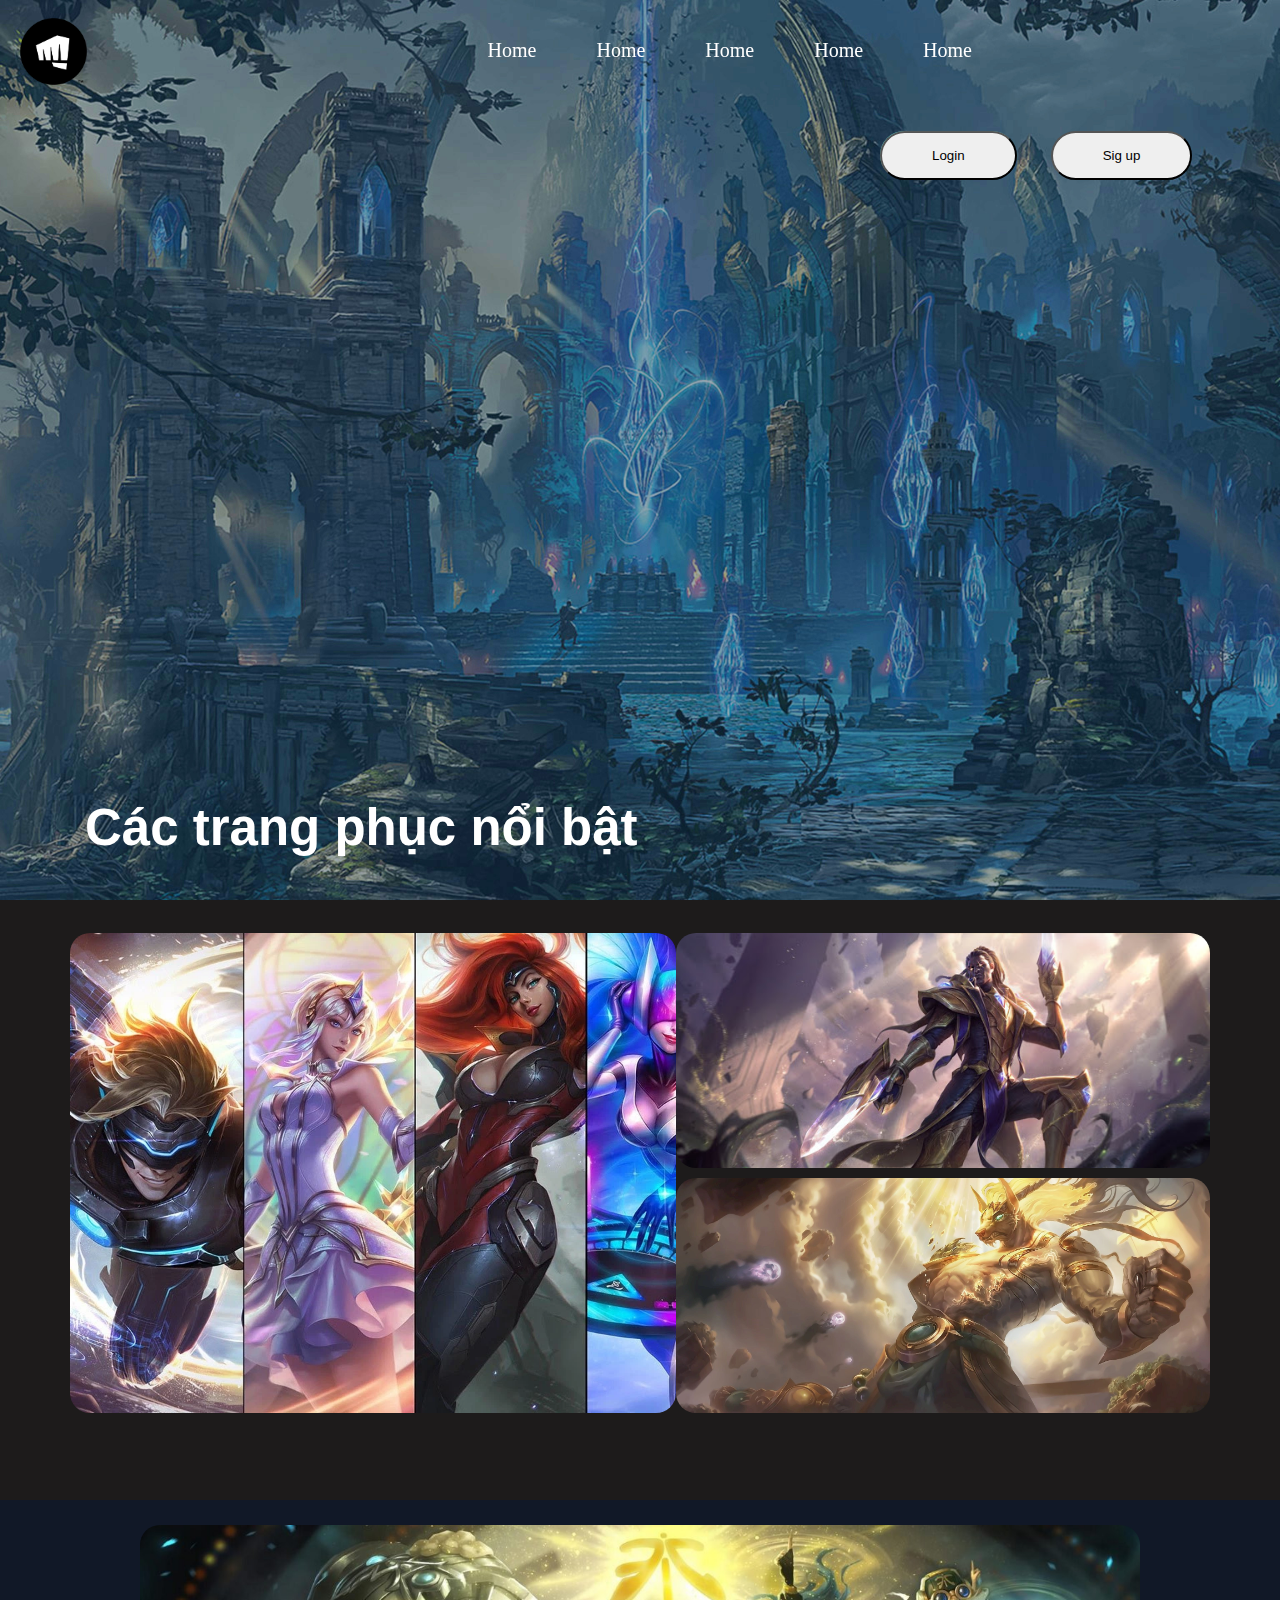
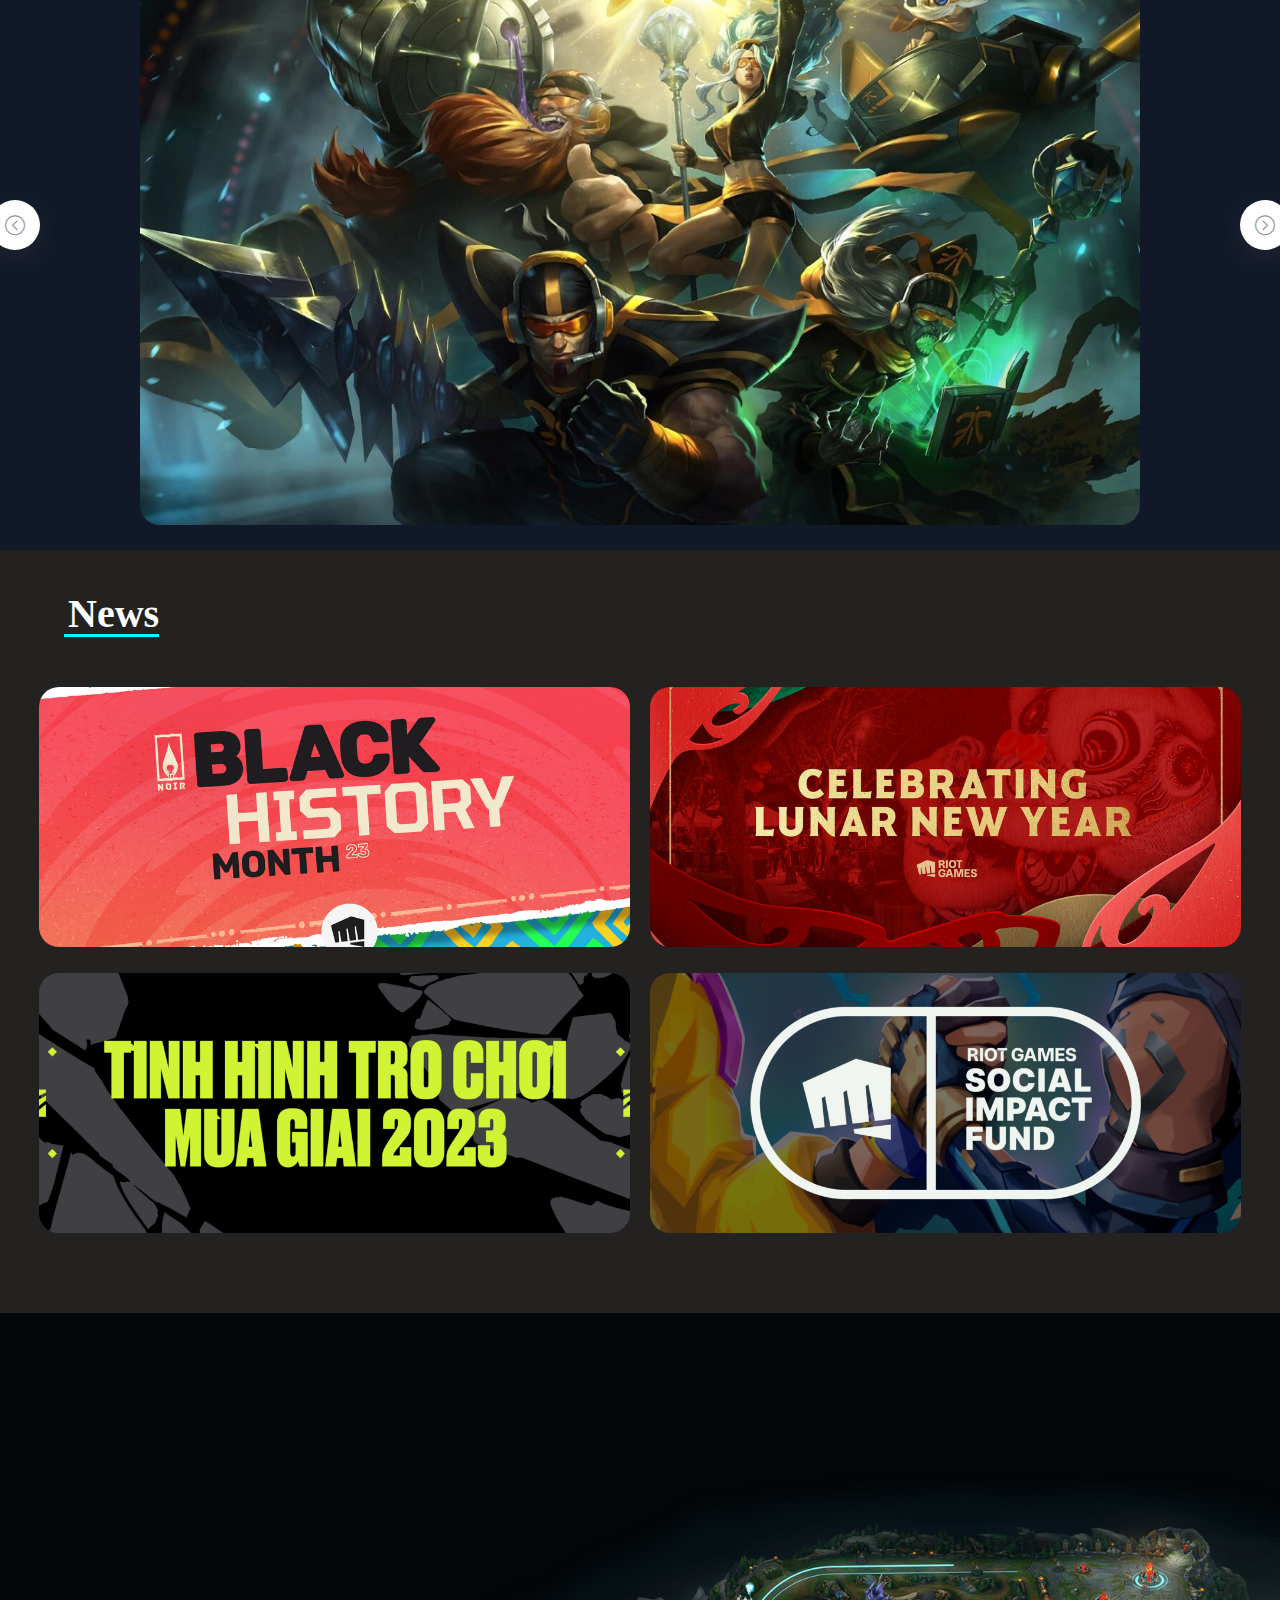
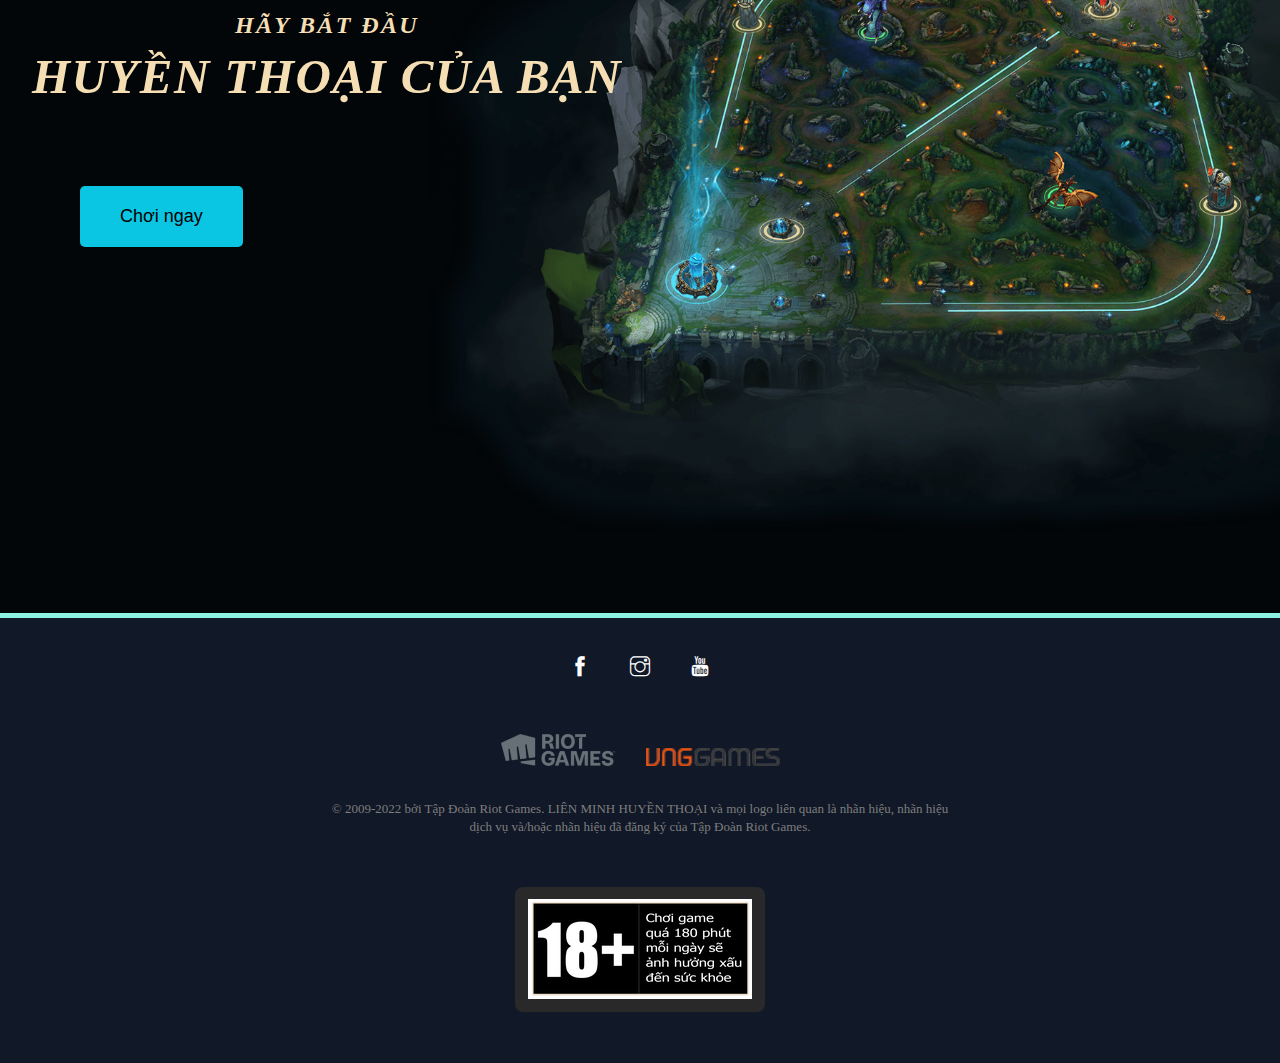
==== commit ffc2cf0a: "up" ====
--- a/asm/index.html
+++ b/asm/index.html
@@ -22,7 +22,7 @@
                 <!-- nav -->
                 <div class="nav">
                     <div class="logo">
-                        <a href="#">
+                        <a href="#header">
                             <div class="logo-1"></div>
                         </a>
                     </div>
@@ -137,7 +137,33 @@
 
         <!-- footer -->
 
-        <footer></footer>
+        <footer>
+            <div class="icons-footer">
+                <li>
+                    <i class="ti-facebook"></i>
+                </li>
+                <li>
+                    <i class="ti-instagram"></i>
+                </li>
+                <li>
+                    <i class="ti-youtube"></i>
+                </li>
+            </div>
+            <div class="logo-footer">
+                <div class="logo1"></div>
+                <div class="logo2"></div>
+            </div>
+            <div class="text-footer">
+                <p>© 2009-2022 bởi Tập Đoàn Riot Games. LIÊN MINH HUYỀN THOẠI và mọi logo liên quan là nhãn hiệu, nhãn
+                    hiệu dịch vụ và/hoặc nhãn hiệu đã đăng ký của Tập Đoàn Riot Games.</p>
+            </div>
+            <div class="img-footer">
+                <div class="box-img">
+                    <img src="./assets/img/vn-18plus.png" alt="">
+                </div>
+            </div>
+
+        </footer>
 
         <!-- modal login -->
 
@@ -163,7 +189,7 @@
                             <span>Lưu đăng nhập</span>
                         </div>
 
-                        <button class="btn-login">
+                        <button class="btn-login btn-hover">
                             <i class="ti-arrow-right"></i>
                         </button>
                         <p class="creatacc">TẠO TÀI KHOẢN</p>
@@ -198,7 +224,7 @@
                             <span>Lưu Tài Khoản</span>
                         </div>
 
-                        <button class="btn-sigup">
+                        <button class="btn-sigup btn-hover">
                             <i class="ti-arrow-right"></i>
                         </button>
 
--- a/asm/assets/css/style.css
+++ b/asm/assets/css/style.css
@@ -248,7 +248,6 @@
 
 #contact .contact-button {
     padding: 20px 40px;
-    /* border-radius: 15px; */
     background-color: rgb(11, 198, 227);
     font-size: 18px;
     margin-left: 80px;
@@ -258,7 +257,7 @@
     outline: none;
     color: black;
     cursor: pointer;
-    border-radius: 10px;
+    border-radius: 5px;
 }
 
 #contact .contact-content {
@@ -340,9 +339,101 @@
 footer {
     border-top: 5px solid #8CF2E0;
     width: 100%;
-    height: 77px;
+
     background-color: #111827;
-}
+    height: 450px;
+    display: flex;
+    flex-direction: column;
+
+}
+
+footer .icons-footer {
+    display: flex;
+    flex-direction: row;
+    height: 100px;
+    width: 100%;
+    align-items: center;
+    justify-content: center;
+    font-size: 20px;
+    color: white;
+}
+
+
+footer li {
+    list-style: none;
+}
+
+footer i {
+    margin: 0 20px;
+    cursor: pointer;
+}
+
+footer .logo-footer {
+    display: flex;
+    flex-direction: row;
+    height: 100px;
+    width: 100%;
+    align-items: center;
+    justify-content: center;
+    margin-top: -18px;
+}
+
+footer .logo-footer .logo1 {
+    width: 115px;
+    height: 32px;
+    background: url("../img/image\ \(2\).png");
+    background-size: cover;
+    background-position: center;
+}
+
+footer .logo-footer .logo2 {
+    width: 134px;
+    height: 18px;
+    background: url("../img/2022_VNG_logo_mini.png");
+    background-size: cover;
+    margin-top: 14px;
+    background-position: center;
+}
+
+footer .logo-footer>div {
+    margin: 0 15px;
+}
+
+footer .text-footer {
+    color: #7e7e7e;
+    width: 640px;
+    height: 37px;
+    font-weight: 500;
+    font-size: 13px;
+    line-height: 140%;
+    text-align: center;
+
+    margin: 0 auto;
+
+}
+
+footer .img-footer {
+    margin-top: 50px;
+    display: flex;
+    justify-content: center;
+    align-items: center;
+}
+
+footer .img-footer .box-img {
+    width: 250px;
+    height: 125px;
+    background-color: #292929;
+    border-radius: 8px;
+}
+
+footer .img-footer img {
+    margin: 0 auto;
+    display: block;
+    transform: translateY(12px);
+}
+
+
+
 
 @keyframes mapScroll {
     from {
--- a/asm/assets/css/header.css
+++ b/asm/assets/css/header.css
@@ -388,10 +388,7 @@
     transition: .5s ease;
 }
 
-.modal-login .btn-login:hover {
-    box-shadow: 0 0 10px #ccc;
-    background-color: #f9f9f9;
-}
+
 
 .ti-arrow-right {
     font-size: 30px;
@@ -629,14 +626,6 @@
     transform: translateY(-16px);
 }
 
-.modal-sigup .btn-sigup:hover {
-    box-shadow: 0 0 10px #ccc;
-    background-color: #f9f9f9;
-}
-
-
-
-
 
 
 @keyframes spin {
